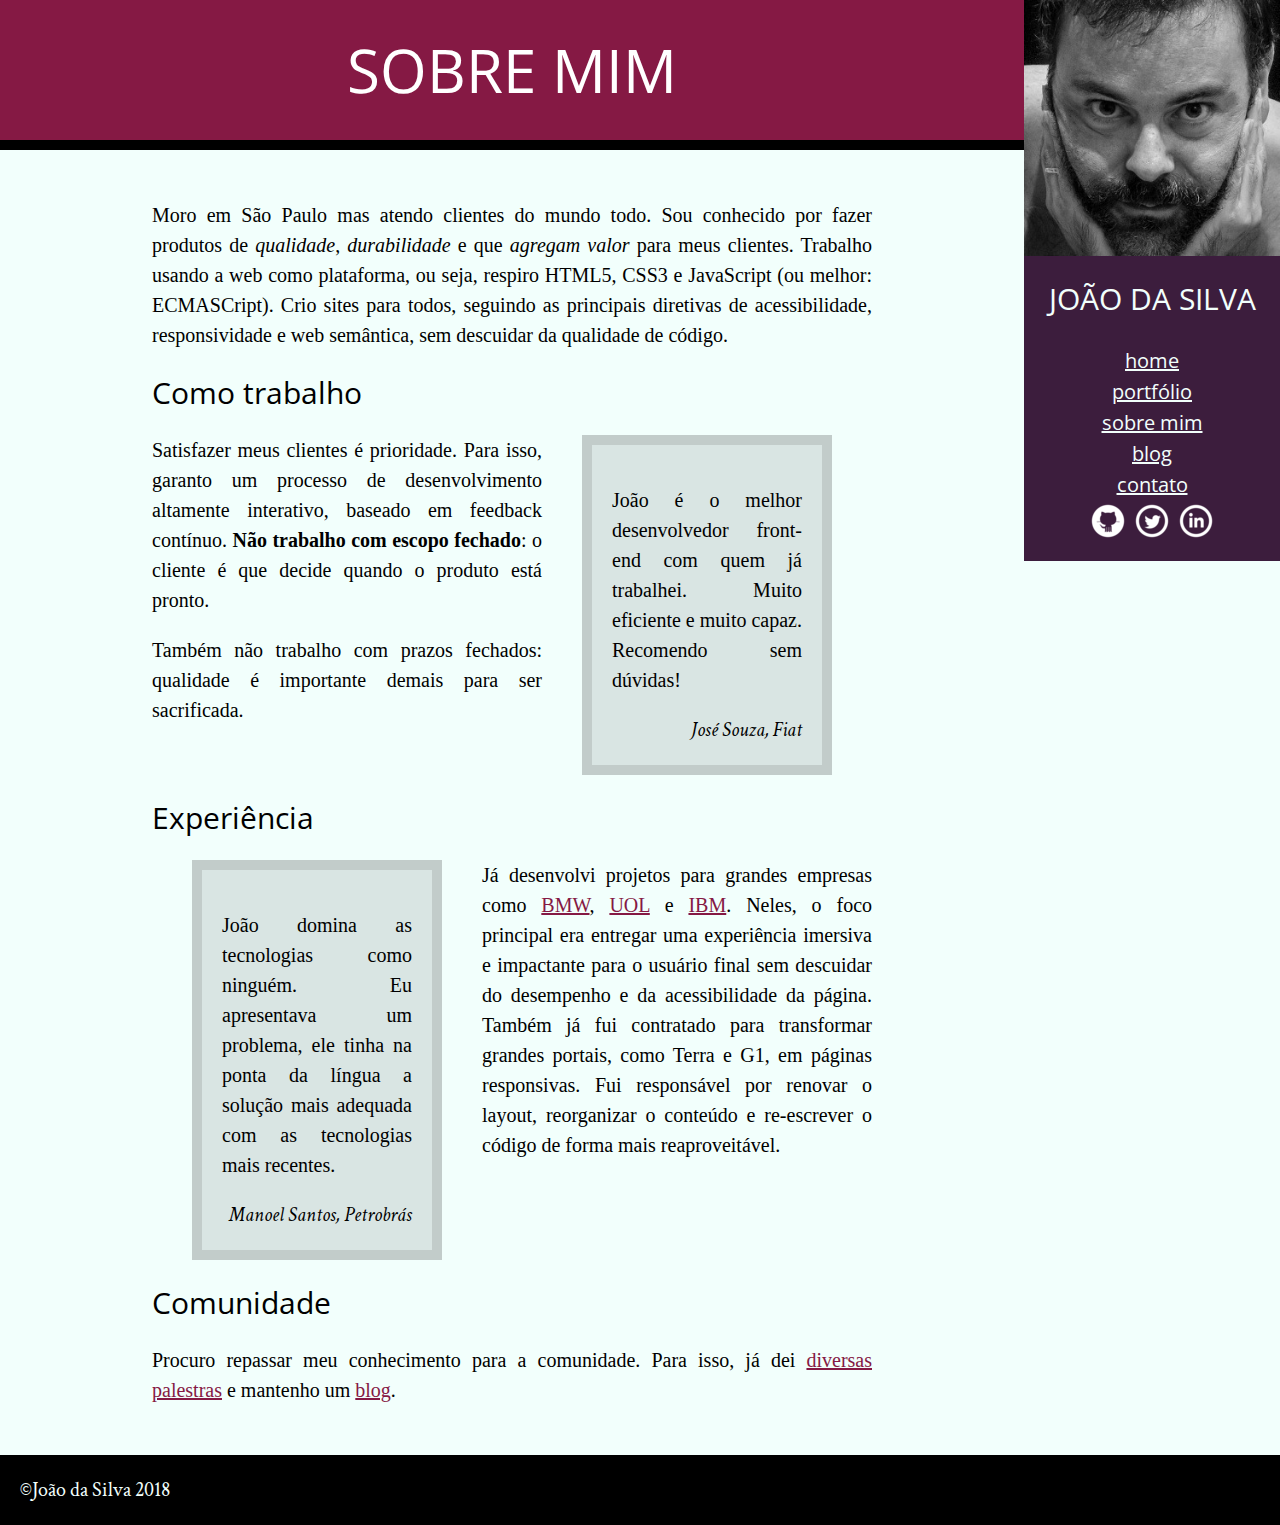
==== curso-html-css/bio.html @ e90cc80b "flutuando: float" ====
<!DOCTYPE html>
<html>

<head>
    <meta charset="utf-8">
    <title>Biografia - João da Silva</title>
    <link rel="icon" href="favicon.png">
    <link rel="stylesheet" href="reset.css">
    <link rel="stylesheet" href="site.css">
    <!-- carrega a fonte Crimson Text nas versões normal, itálico e negrito -->
    <link rel="stylesheet" href="http://fonts.googleapis.com/css?family=Crimson+Text:400,400italic,600">

    <!-- carrega a fonte Open Sans Condensed na versão negrito, -->
    <!-- que é a única necessária para os cabeçalhos            -->
    <link rel="stylesheet" href="http://fonts.googleapis.com/css?family=Open+Sans+Condensed:700">
</head>

<body>
    <main>
        <h1 class="tituloPrincipal">Sobre mim</h1>
        <div class="conteudoPrincipal">
            <p>Moro em São Paulo mas atendo clientes do mundo todo. Sou conhecido por fazer produtos de <em>qualidade</em>, <em>durabilidade</em> e que <em>agregam valor</em> para meus clientes. Trabalho usando a web como plataforma, ou seja, respiro HTML5,
                CSS3 e JavaScript (ou melhor: ECMASCript). Crio sites para todos, seguindo as principais diretivas de acessibilidade, responsividade e web semântica, sem descuidar da qualidade de código.</p>

            <h2>Como trabalho</h2>
            <blockquote class="citacoes" id="citacao-fiat">
                <p>
                    João é o melhor desenvolvedor front-end com quem já trabalhei. Muito eficiente e muito capaz. Recomendo sem dúvidas!
                </p>
                <cite>José Souza, Fiat</cite>
            </blockquote>
            <p> Satisfazer meus clientes é prioridade. Para isso, garanto um processo de desenvolvimento altamente interativo, baseado em feedback contínuo. <strong>Não trabalho com escopo fechado</strong>: o cliente é que decide quando o produto está pronto.</p>

            <p>Também não trabalho com prazos fechados: qualidade é importante demais para ser sacrificada.</p>

            <h2>Experiência</h2>
            <blockquote class="citacoes" id="citacao-petrobras">
                <p>
                    João domina as tecnologias como ninguém. Eu apresentava um problema, ele tinha na ponta da língua a solução mais adequada com as tecnologias mais recentes.
                </p>
                <cite>Manoel Santos, Petrobrás </cite>
            </blockquote>
            <p>Já desenvolvi projetos para grandes empresas como <a href="https://www.bmw.com">BMW</a>, <a href="https://www.uol.com.br/">UOL</a> e <a href="https://www.ibm.com">IBM</a>. Neles, o foco principal era entregar uma experiência imersiva e impactante
                para o usuário final sem descuidar do desempenho e da acessibilidade da página. Também já fui contratado para transformar grandes portais, como Terra e G1, em páginas responsivas. Fui responsável por renovar o layout, reorganizar o conteúdo
                e re-escrever o código de forma mais reaproveitável.
            </p>

            <h2>Comunidade</h2>

            <p>Procuro repassar meu conhecimento para a comunidade. Para isso, já dei <a href="portfolio.html">diversas palestras</a> e mantenho um <a href="blog.html">blog</a>.</p>
        </div>
    </main>
    <img src="eu.jpg" alt="Foto de João da Silva">
    <aside class="navegacaoSite">
        <h1>João da Silva</h1>
        <nav>
            <ul>
                <li><span><a href="index.html">Home</a</span></li>
                <li><span><a href="portfolio.html">Portfólio</a></span></li>
                <li><span><a href="bio.html">Sobre mim</a></span></li>
                <li><span><a href="blog.html">Blog</a></span></li>
                <li><span><a href="contato.html">Contato</a></span></li>
            </ul>
        </nav>
        <ul class="iconesRedesSociais">
            <li>
                <a href="https://github.com/joaodasilva" class="gitHub">Github</a>
            </li>
            <li>
                <a href="https://twitter.com/joaodasilva" class="twitter">Twitter</a>
            </li>
            <li>
                <a href="https://br.linkedin.com/pub/joão-da-silva/32/4/508" class="linkedIn">LinkedIn</a>
            </li>
        </ul>
    </aside>
    <footer id="rodapePagina" class="clearfix">
        &copy;João da Silva 2018

    </footer>
</body>

</html>
---- curso-html-css/site.css ----
article {
    border-bottom: 1px solid #ccc;
    padding-bottom: 30px;
    margin-bottom: 20px;
}

.navegacaoSite {
    background-color: #3C1D3D;
    color: #F2FFFC;
    padding: 20px;
    text-align: center;
}

aside a {
    color: inherit;
    font-family: "Open Sans Condensed", sans-serif;
}

aside h1 {
    font-size: 30px;
    margin-bottom: 25px;
}

.iconesRedesSociais li {
    display: inline-block;
}

.iconesRedesSociais a {
    width: 40px;
    height: 40px;
    display: block;
    color: transparent;
}

aside,
blockquote,
footer {
    padding: 20px;
}

body {
    background-color: #F2FFFC;
    font-family: "Crimson Text", "Times New Roman", serif;
    font-size: 20px;
    line-height: 1.5;
}

.citacoes {
    background-color: #D9E5E3;
    border: 10px solid #C2CCCA;
    box-sizing: border-box;
    margin: 20px 40px;
    width: 250px;
}

#citacao-fiat {
    float: right;
}

#citacao-petrobras {
    float: left;
}

cite {
    font-style: italic;
    float: right;
}

.conteudoPrincipal {
    margin: auto;
    width: 720px;
    padding: 30px 0;
}

em {
    font-style: italic;
}

footer {
    background-color: #F2FFFC;
    color: #000;
}

.clearfix {
    clear: both;
}

main a {
    color: #851944;
}

main {
    width: 80%;
    float: left;
}

img,
aside {
    width: 20%;
    float: right;
}

aside {
    clear: right;
    box-sizing: border-box;
}

h1 {
    text-transform: uppercase;
}

h1,
h2 {
    font-family: "Open Sans Condensed", "Arial", sans-serif;
}

.tituloPrincipal {
    background-color: #851944;
    border-bottom: 10px solid black;
    color: #FFF;
    font-size: 60px;
    margin: 0;
    padding: 25px;
    text-align: center;
}

h2 {
    font-size: 30px;
    clear: both;
}

.leiaMais {
    background-color: #E6E7E8;
    display: block;
    font-size: 24px;
    margin: 16px;
    padding: 8px;
    text-align: center;
}

nav a {
    color: #F2FFFC;
    text-transform: lowercase;
}

p {
    font-family: "Times New Roman", serif;
    text-align: justify;
    margin: 20px 0;
}

#rodapePagina {
    background-color: #000;
    color: #F2FFFC;
    padding: 20px;
}

strong {
    font-weight: bold;
}

ul li span {
    list-style-type: none;
}

.gitHub {
    background-image: url(github.png);
}

.twitter {
    background-image: url(twitter.png);
}

.linkedIn {
    background-image: url(linkedin.png);
}
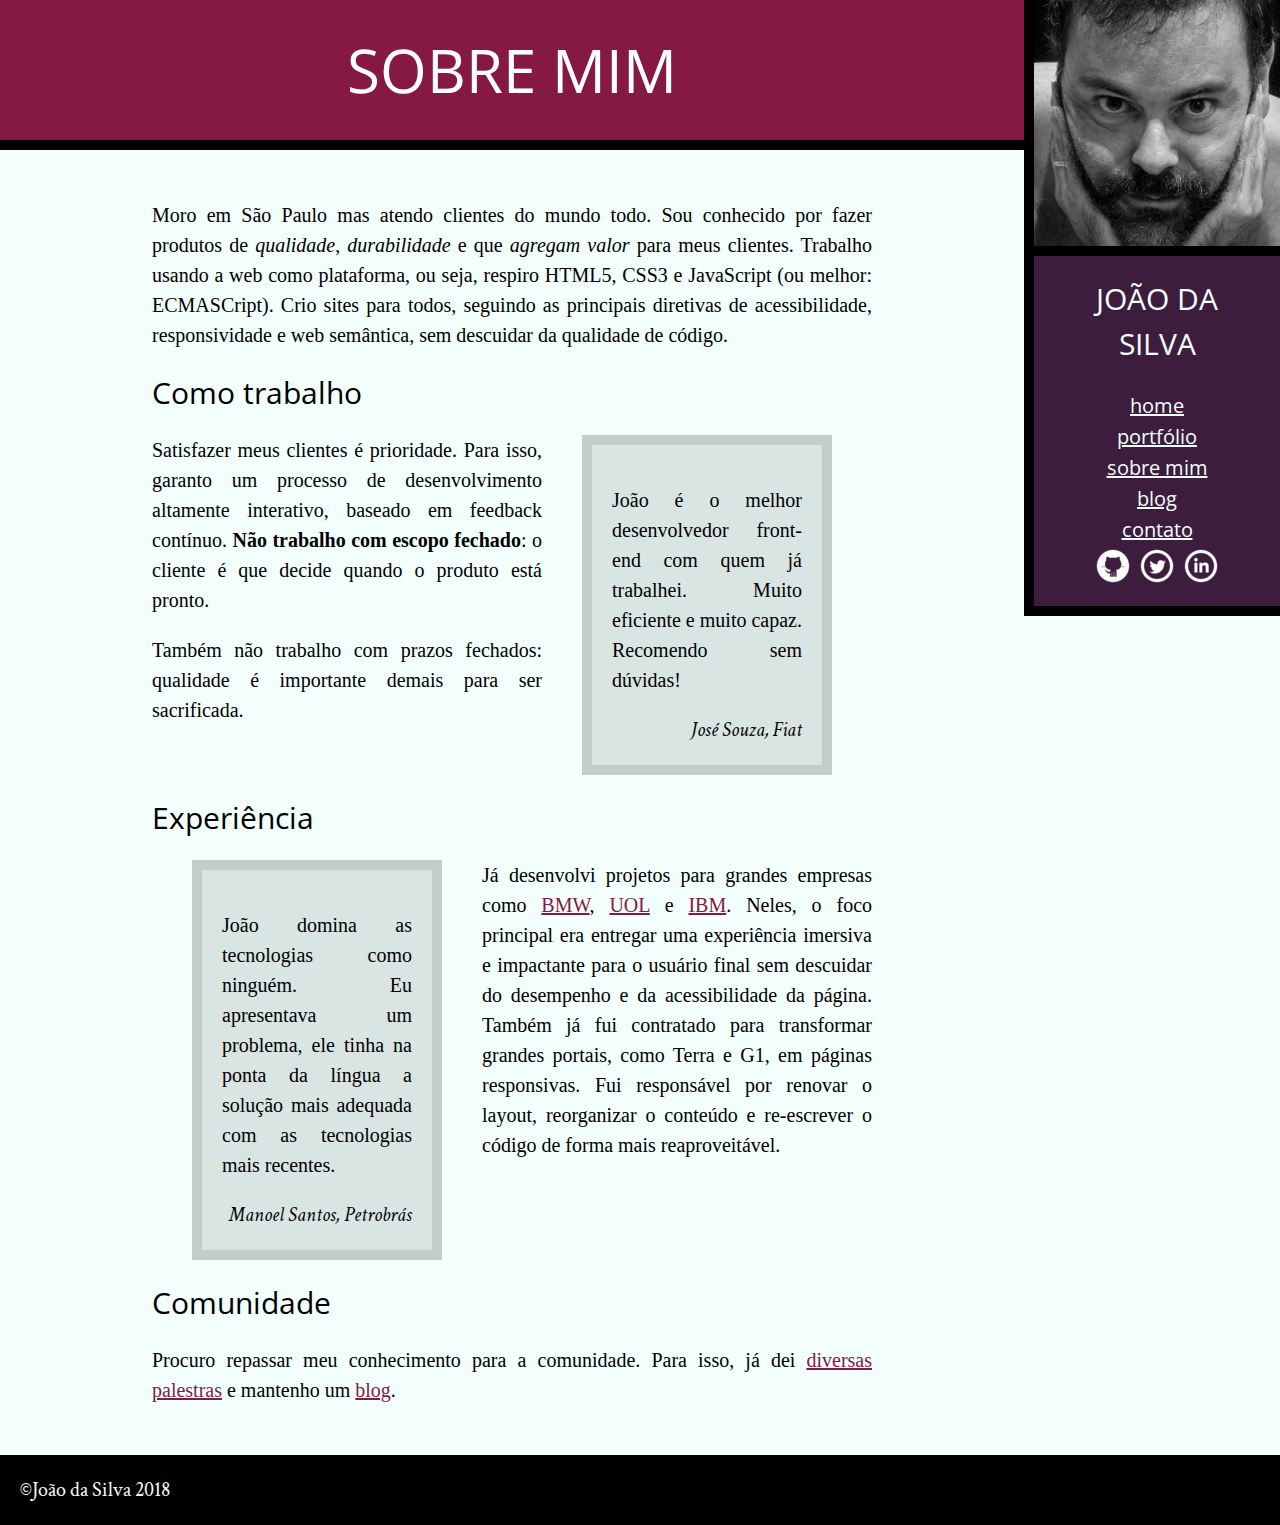
==== commit 08f8bd73: "flutuando." ====
--- a/curso-html-css/bio.html
+++ b/curso-html-css/bio.html
@@ -50,7 +50,7 @@
             <p>Procuro repassar meu conhecimento para a comunidade. Para isso, já dei <a href="portfolio.html">diversas palestras</a> e mantenho um <a href="blog.html">blog</a>.</p>
         </div>
     </main>
-    <img src="eu.jpg" alt="Foto de João da Silva">
+    <img src="eu.jpg" alt="Foto de João da Silva" class="minhaFoto">
     <aside class="navegacaoSite">
         <h1>João da Silva</h1>
         <nav>
--- a/curso-html-css/site.css
+++ b/curso-html-css/site.css
@@ -101,7 +101,6 @@
 }
 
 aside {
-    clear: right;
     box-sizing: border-box;
 }
 
@@ -173,4 +172,12 @@
 
 .linkedIn {
     background-image: url(linkedin.png);
+}
+
+.minhaFoto,
+.navegacaoSite {
+    float: right;
+    box-sizing: border-box;
+    border-left: 10px solid black;
+    border-bottom: 10px solid black;
 }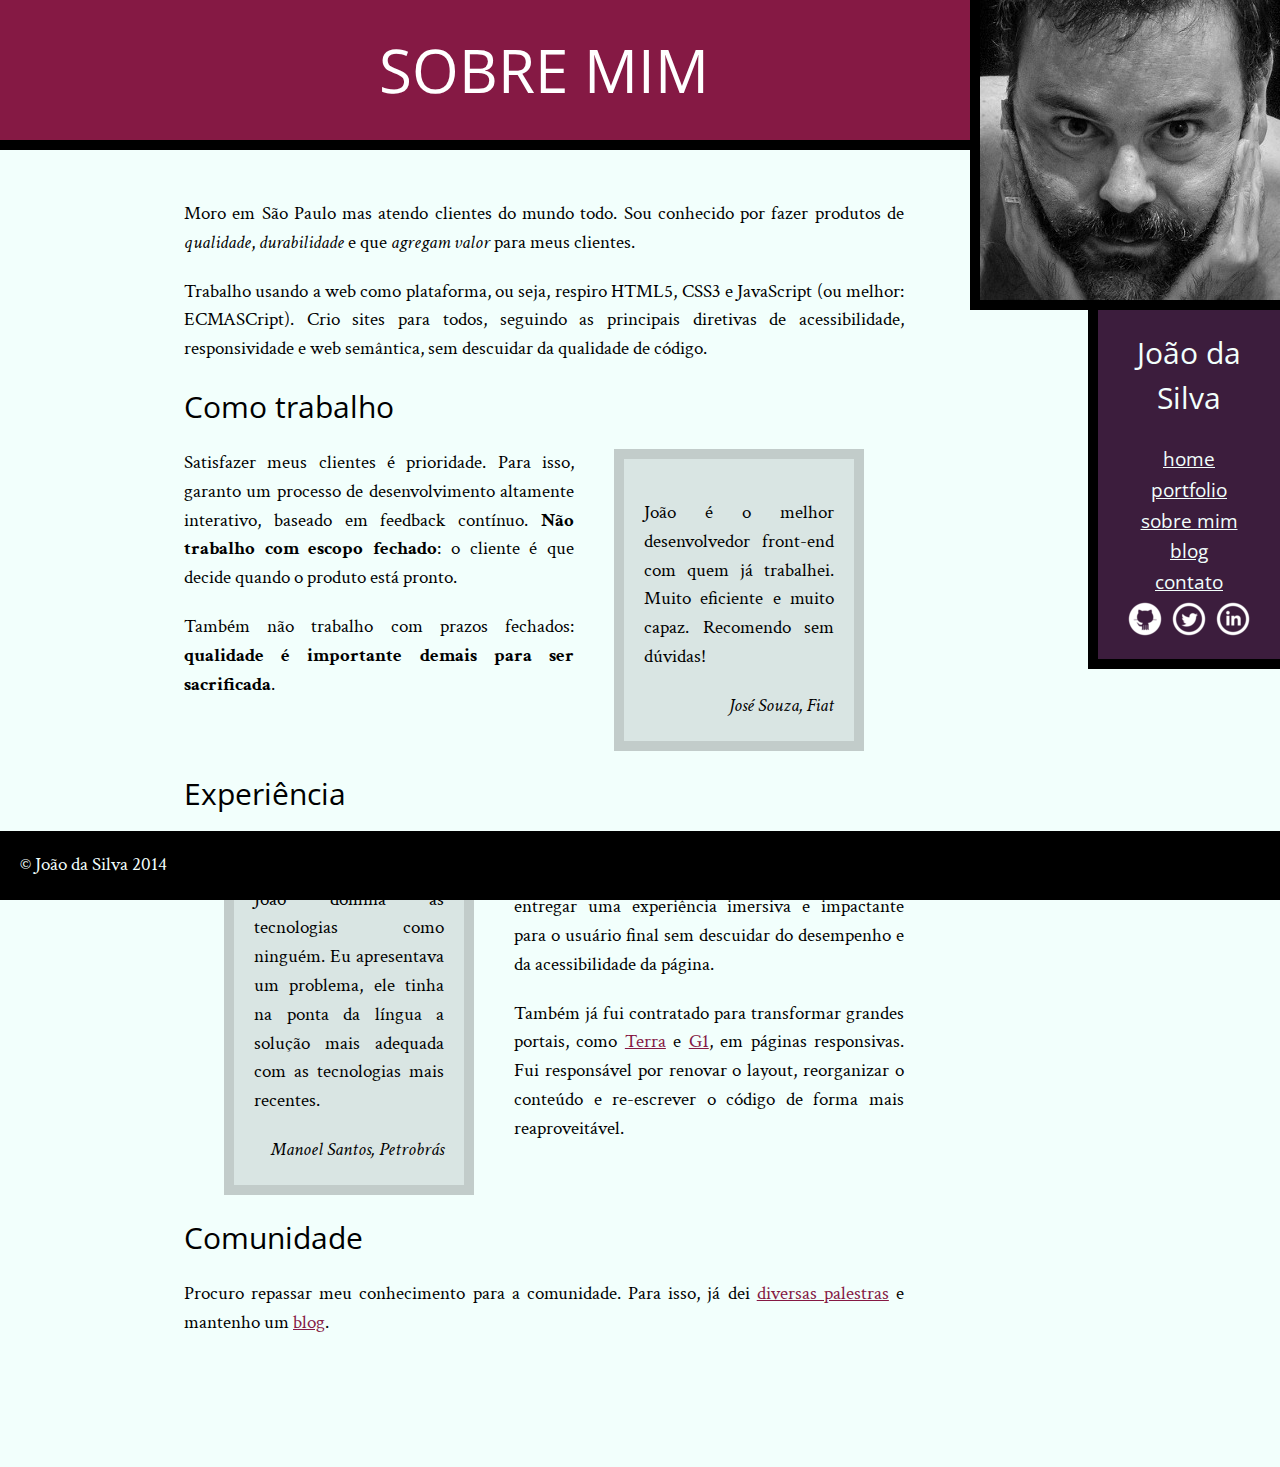
==== commit e6445d23: "Substituição pelos arquivos do autor do curso" ====
--- a/curso-html-css/bio.html
+++ b/curso-html-css/bio.html
@@ -1,83 +1,82 @@
 <!DOCTYPE html>
 <html>
+	<head>
+		<title>Biografia - João da Silva</title>
+		<meta charset="utf-8">
+		<link rel="icon" href="favicon.png">
+		<link rel="stylesheet" href="reset.css">
+		<link rel="stylesheet" href="site.css">
+		<link rel="stylesheet" href="http://fonts.googleapis.com/css?family=Crimson+Text:400,400italic,600">
+		<link rel="stylesheet" href="http://fonts.googleapis.com/css?family=Open+Sans+Condensed:700">
+	</head>
+	<body>
+		<main>
+			<h1 class="titulo-principal">Sobre mim</h1>
 
-<head>
-    <meta charset="utf-8">
-    <title>Biografia - João da Silva</title>
-    <link rel="icon" href="favicon.png">
-    <link rel="stylesheet" href="reset.css">
-    <link rel="stylesheet" href="site.css">
-    <!-- carrega a fonte Crimson Text nas versões normal, itálico e negrito -->
-    <link rel="stylesheet" href="http://fonts.googleapis.com/css?family=Crimson+Text:400,400italic,600">
+			<div class="container">
+				<p>Moro em São Paulo mas atendo clientes do mundo todo. Sou conhecido por fazer produtos de <em>qualidade</em>, <em>durabilidade</em> e que <em>agregam valor</em> para meus clientes.</p>
 
-    <!-- carrega a fonte Open Sans Condensed na versão negrito, -->
-    <!-- que é a única necessária para os cabeçalhos            -->
-    <link rel="stylesheet" href="http://fonts.googleapis.com/css?family=Open+Sans+Condensed:700">
-</head>
+				<p>Trabalho usando a web como plataforma, ou seja, respiro HTML5, CSS3 e JavaScript (ou melhor: ECMASCript). Crio sites para todos, seguindo as principais diretivas de acessibilidade, responsividade e web semântica, sem descuidar da qualidade de código.</p>
 
-<body>
-    <main>
-        <h1 class="tituloPrincipal">Sobre mim</h1>
-        <div class="conteudoPrincipal">
-            <p>Moro em São Paulo mas atendo clientes do mundo todo. Sou conhecido por fazer produtos de <em>qualidade</em>, <em>durabilidade</em> e que <em>agregam valor</em> para meus clientes. Trabalho usando a web como plataforma, ou seja, respiro HTML5,
-                CSS3 e JavaScript (ou melhor: ECMASCript). Crio sites para todos, seguindo as principais diretivas de acessibilidade, responsividade e web semântica, sem descuidar da qualidade de código.</p>
+				<h2 class="subtitulo-texto">Como trabalho</h2>
 
-            <h2>Como trabalho</h2>
-            <blockquote class="citacoes" id="citacao-fiat">
-                <p>
-                    João é o melhor desenvolvedor front-end com quem já trabalhei. Muito eficiente e muito capaz. Recomendo sem dúvidas!
-                </p>
-                <cite>José Souza, Fiat</cite>
-            </blockquote>
-            <p> Satisfazer meus clientes é prioridade. Para isso, garanto um processo de desenvolvimento altamente interativo, baseado em feedback contínuo. <strong>Não trabalho com escopo fechado</strong>: o cliente é que decide quando o produto está pronto.</p>
+				<blockquote class="citacao-bio fiat">
+					<p>João é o melhor desenvolvedor front-end com quem já trabalhei. Muito eficiente e muito capaz. Recomendo sem dúvidas!</p>
+					<cite>José Souza, Fiat</cite>
+				</blockquote>
 
-            <p>Também não trabalho com prazos fechados: qualidade é importante demais para ser sacrificada.</p>
+				<p>Satisfazer meus clientes é prioridade. Para isso, garanto um processo de desenvolvimento altamente interativo, baseado em feedback contínuo. <strong>Não trabalho com escopo fechado</strong>: o cliente é que decide quando o produto está pronto.</p>
 
-            <h2>Experiência</h2>
-            <blockquote class="citacoes" id="citacao-petrobras">
-                <p>
-                    João domina as tecnologias como ninguém. Eu apresentava um problema, ele tinha na ponta da língua a solução mais adequada com as tecnologias mais recentes.
-                </p>
-                <cite>Manoel Santos, Petrobrás </cite>
-            </blockquote>
-            <p>Já desenvolvi projetos para grandes empresas como <a href="https://www.bmw.com">BMW</a>, <a href="https://www.uol.com.br/">UOL</a> e <a href="https://www.ibm.com">IBM</a>. Neles, o foco principal era entregar uma experiência imersiva e impactante
-                para o usuário final sem descuidar do desempenho e da acessibilidade da página. Também já fui contratado para transformar grandes portais, como Terra e G1, em páginas responsivas. Fui responsável por renovar o layout, reorganizar o conteúdo
-                e re-escrever o código de forma mais reaproveitável.
-            </p>
+				<p>Também não trabalho com prazos fechados: <strong>qualidade é importante demais para ser sacrificada</strong>.</p>
 
-            <h2>Comunidade</h2>
+				<h2 class="subtitulo-texto">Experiência</h2>
 
-            <p>Procuro repassar meu conhecimento para a comunidade. Para isso, já dei <a href="portfolio.html">diversas palestras</a> e mantenho um <a href="blog.html">blog</a>.</p>
-        </div>
-    </main>
-    <img src="eu.jpg" alt="Foto de João da Silva" class="minhaFoto">
-    <aside class="navegacaoSite">
-        <h1>João da Silva</h1>
-        <nav>
-            <ul>
-                <li><span><a href="index.html">Home</a</span></li>
-                <li><span><a href="portfolio.html">Portfólio</a></span></li>
-                <li><span><a href="bio.html">Sobre mim</a></span></li>
-                <li><span><a href="blog.html">Blog</a></span></li>
-                <li><span><a href="contato.html">Contato</a></span></li>
-            </ul>
-        </nav>
-        <ul class="iconesRedesSociais">
-            <li>
-                <a href="https://github.com/joaodasilva" class="gitHub">Github</a>
-            </li>
-            <li>
-                <a href="https://twitter.com/joaodasilva" class="twitter">Twitter</a>
-            </li>
-            <li>
-                <a href="https://br.linkedin.com/pub/joão-da-silva/32/4/508" class="linkedIn">LinkedIn</a>
-            </li>
-        </ul>
-    </aside>
-    <footer id="rodapePagina" class="clearfix">
-        &copy;João da Silva 2018
+				<blockquote class="citacao-bio petrobras">
+					<p>João domina as tecnologias como ninguém. Eu apresentava um problema, ele tinha na ponta da língua a solução mais adequada com as tecnologias mais recentes.</p>
+					<cite>Manoel Santos, Petrobrás</cite>
+				</blockquote>
 
-    </footer>
-</body>
+				<p>Já desenvolvi projetos para grandes empresas como <a href="http://www.bmw.com">BMW</a>, <a href="http://www.uol.com.br">UOL</a> e <a href="http://www.ibm.com.br">IBM</a>. Neles, o foco principal era entregar uma experiência imersiva e impactante para o usuário final sem descuidar do desempenho e da acessibilidade da página.</p>
 
+				<p>Também já fui contratado para transformar grandes portais, como <a href="http://www.terra.com.br">Terra</a> e <a href="http://www.g1.globo.com">G1</a>, em páginas responsivas. Fui responsável por renovar o layout, reorganizar o conteúdo e re-escrever o código de forma mais reaproveitável.</p>
+
+				<h2 class="subtitulo-texto">Comunidade</h2>
+
+				<p>Procuro repassar meu conhecimento para a comunidade. Para isso, já dei <a href="portfolio.html">diversas palestras</a> e mantenho um <a href="blog.html">blog</a>.</p>
+			</div>
+		</main>
+		<img src="eu.jpg" alt="Foto de João da Silva" class="minha-foto">
+		<aside class="navegacao-site">
+			<h1>João da Silva</h1>
+			<nav>
+				<ul>
+					<li><a href="index.html">Home</a></li>
+					<li><a href="portfolio.html">Portfolio</a></li>
+					<li><a href="bio.html">Sobre mim</a></li>
+					<li><a href="blog.html">Blog</a></li>
+					<li><a href="contato.html">Contato</a></li>
+				</ul>
+			</nav>
+			<ul class="icones-redes-sociais">
+				<li>
+					<a class="github" href="https://github.com/joaodasilva">
+						Github
+					</a>
+				</li>
+				<li>
+					<a class="twitter" href="https://twitter.com/joaodasilva">
+						Twitter
+					</a>
+				</li>
+				<li>
+					<a class="linkedin" href="https://br.linkedin.com/pub/joão-da-silva/32/4/508">
+						LinkedIn
+					</a>
+				</li>
+			</ul>
+		</aside>
+		<footer class="rodape-pagina">
+			&copy; João da Silva 2014
+		</footer>
+	</body>
 </html>--- a/curso-html-css/site.css
+++ b/curso-html-css/site.css
@@ -1,183 +1,166 @@
-article {
-    border-bottom: 1px solid #ccc;
-    padding-bottom: 30px;
-    margin-bottom: 20px;
+body {
+	font-family: "Crimson Text", "Times New Roman", serif;
+	background-color: #F2FFFC;
+	font-size: 120%;
+	line-height: 1.5;
 }
 
-.navegacaoSite {
-    background-color: #3C1D3D;
-    color: #F2FFFC;
-    padding: 20px;
-    text-align: center;
+h1, h2 {
+	font-family: "Open Sans Condensed", "Arial", sans-serif;
 }
 
-aside a {
-    color: inherit;
-    font-family: "Open Sans Condensed", sans-serif;
+.titulo-principal {
+	text-align: center;
+	background-color: #851944;
+	color: #FFF;
+	padding: 25px;
+	border-bottom: 10px solid black;
+	font-size: 60px;
+	text-transform: uppercase;
 }
 
-aside h1 {
-    font-size: 30px;
-    margin-bottom: 25px;
+p {
+	text-align: justify;
+	margin: 20px 0;
 }
 
-.iconesRedesSociais li {
-    display: inline-block;
+.citacao-bio {
+	background-color: #D9E5E3;
+	border: 10px solid #C2CCCA;
+	width: 250px;
+	box-sizing: border-box;
+	margin: 20px 40px;
 }
 
-.iconesRedesSociais a {
-    width: 40px;
-    height: 40px;
-    display: block;
-    color: transparent;
+.navegacao-site {
+	text-align: center;
+	background-color: #3C1D3D;
+	color: #F2FFFC;
 }
 
-aside,
-blockquote,
-footer {
+.rodape-pagina {
+	background-color: #000;
+	color: #F2FFFC;
+	clear: both;
+	position: fixed;
+	bottom: 0;
+	left: 0;
+	width: 100%;
+}
+
+main a {
+	color: #851944;
+}
+
+.navegacao-site a {
+	color: inherit;
+	font-family: "Open Sans Condensed", sans-serif;
+}
+
+.citacao-bio, .navegacao-site, .rodape-pagina {
     padding: 20px;
 }
 
-body {
-    background-color: #F2FFFC;
-    font-family: "Crimson Text", "Times New Roman", serif;
-    font-size: 20px;
-    line-height: 1.5;
+.container {
+	width: 720px;
+	margin: auto;
+	padding: 30px 0;
 }
 
-.citacoes {
-    background-color: #D9E5E3;
-    border: 10px solid #C2CCCA;
-    box-sizing: border-box;
-    margin: 20px 40px;
-    width: 250px;
+.navegacao-site h1 {
+	font-size: 30px;
+	margin-bottom: 25px;
 }
 
-#citacao-fiat {
-    float: right;
+strong {
+	font-weight: bold;
 }
 
-#citacao-petrobras {
-    float: left;
+em {
+	font-style: italic;
+}
+
+.subtitulo-texto {
+	font-size: 30px;
+	clear: both;
+}
+
+.icones-redes-sociais li {
+	display: inline-block;
+}
+
+.artigo {
+	padding-bottom: 30px;
+	border-bottom: 1px solid #ccc;
+	margin-bottom: 20px;
+}
+
+.leia-mais {
+	padding: 8px;
+	margin: 16px;
+	display: block;
+	font-size: 24px;
+	text-align: center;
+	background-color: #E6E7E8;
+}
+
+nav a {
+	text-transform: lowercase;
+}
+
+.icones-redes-sociais a {
+	width: 40px;
+	height: 40px;
+	display: block;
+	text-indent: -99999px;
+}
+
+.github {
+	background-image: url(github.png);
+}
+
+.twitter {
+	background-image: url(twitter.png);
+}
+
+.linkedin {
+	background-image: url(linkedin.png);
+}
+
+.fiat {
+	float: right;
+}
+
+.petrobras {
+	float: left;
+}
+
+main {
+	float: left;
+	width: 85%;
+	padding-bottom: 80px;
+}
+
+.minha-foto, .navegacao-site {
+	float: right;
+	box-sizing: border-box;
+	border-left: 10px solid black;
+	border-bottom: 10px solid black;
 }
 
 cite {
-    font-style: italic;
-    float: right;
+	font-style: italic;
+	float: right;
 }
 
-.conteudoPrincipal {
-    margin: auto;
-    width: 720px;
-    padding: 30px 0;
+.minha-foto {
+	position: absolute;
+	top: 0;
+	right: 0;
 }
 
-em {
-    font-style: italic;
-}
-
-footer {
-    background-color: #F2FFFC;
-    color: #000;
-}
-
-.clearfix {
-    clear: both;
-}
-
-main a {
-    color: #851944;
-}
-
-main {
-    width: 80%;
-    float: left;
-}
-
-img,
-aside {
-    width: 20%;
-    float: right;
-}
-
-aside {
-    box-sizing: border-box;
-}
-
-h1 {
-    text-transform: uppercase;
-}
-
-h1,
-h2 {
-    font-family: "Open Sans Condensed", "Arial", sans-serif;
-}
-
-.tituloPrincipal {
-    background-color: #851944;
-    border-bottom: 10px solid black;
-    color: #FFF;
-    font-size: 60px;
-    margin: 0;
-    padding: 25px;
-    text-align: center;
-}
-
-h2 {
-    font-size: 30px;
-    clear: both;
-}
-
-.leiaMais {
-    background-color: #E6E7E8;
-    display: block;
-    font-size: 24px;
-    margin: 16px;
-    padding: 8px;
-    text-align: center;
-}
-
-nav a {
-    color: #F2FFFC;
-    text-transform: lowercase;
-}
-
-p {
-    font-family: "Times New Roman", serif;
-    text-align: justify;
-    margin: 20px 0;
-}
-
-#rodapePagina {
-    background-color: #000;
-    color: #F2FFFC;
-    padding: 20px;
-}
-
-strong {
-    font-weight: bold;
-}
-
-ul li span {
-    list-style-type: none;
-}
-
-.gitHub {
-    background-image: url(github.png);
-}
-
-.twitter {
-    background-image: url(twitter.png);
-}
-
-.linkedIn {
-    background-image: url(linkedin.png);
-}
-
-.minhaFoto,
-.navegacaoSite {
-    float: right;
-    box-sizing: border-box;
-    border-left: 10px solid black;
-    border-bottom: 10px solid black;
+.navegacao-site {
+	width: 15%;
+	position: relative;
+	top: 310px;
 }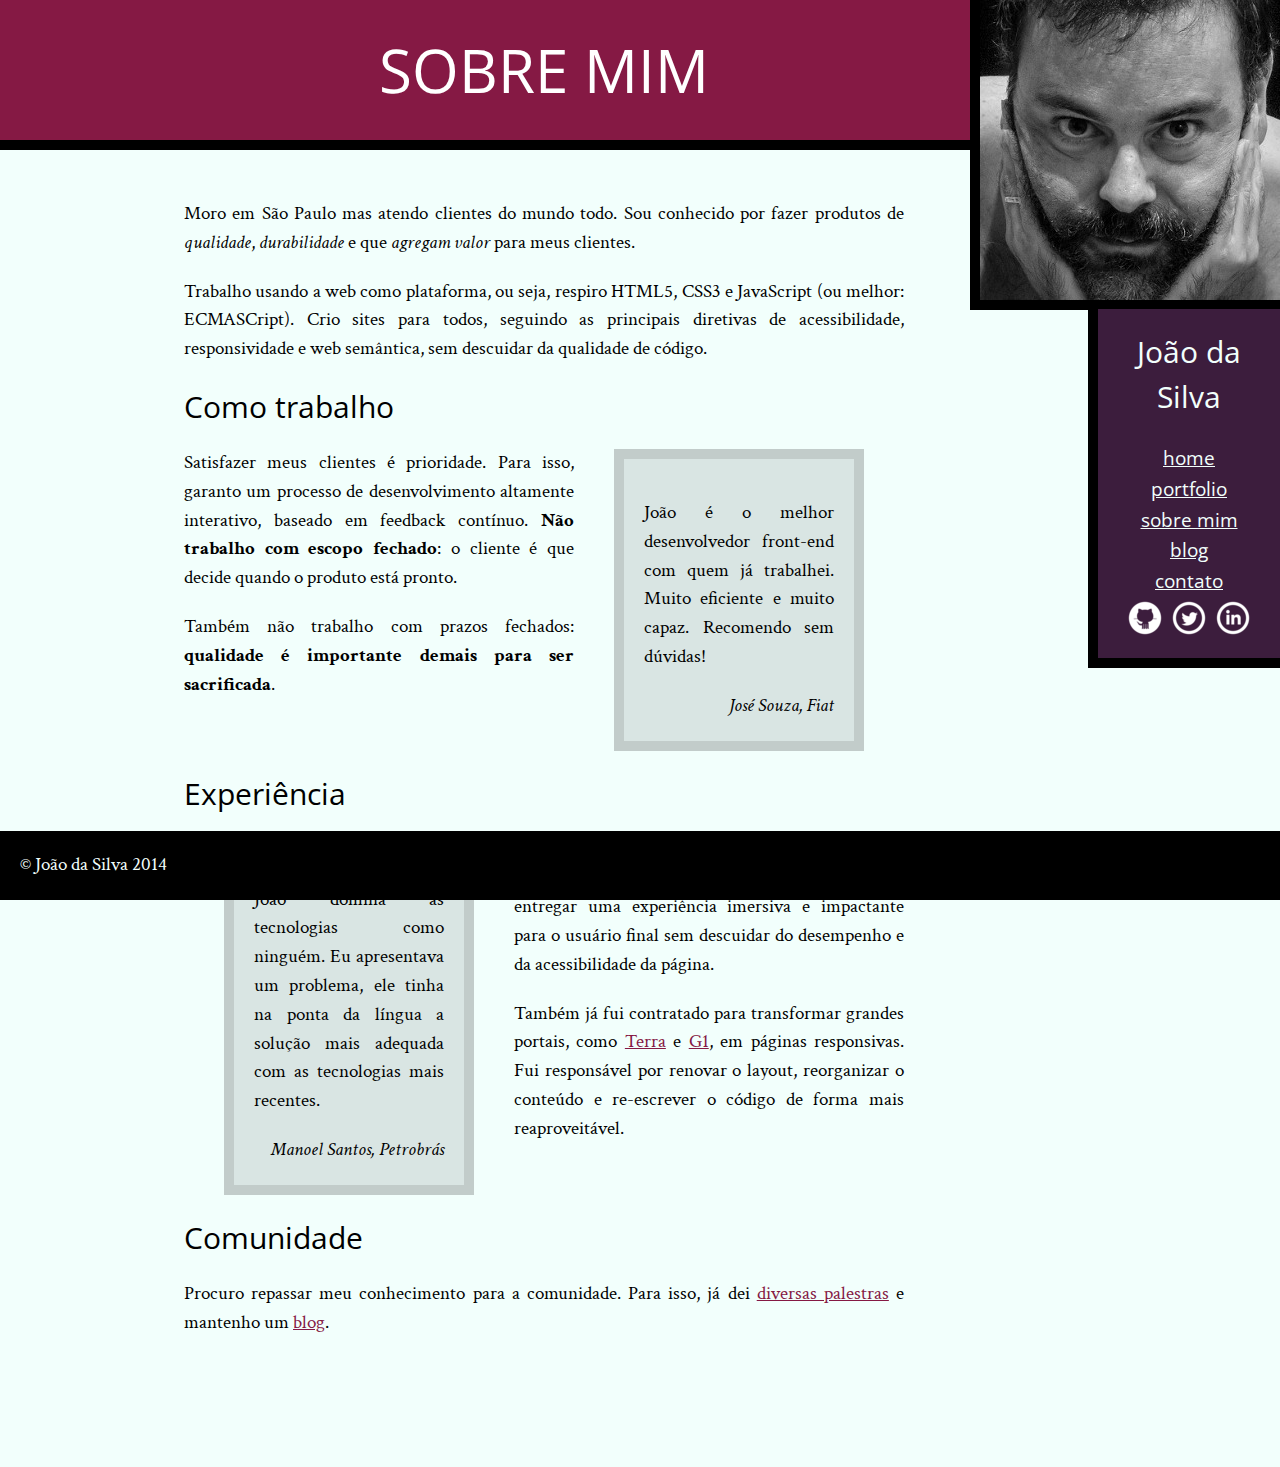
==== commit 2a9113b2: "Organizando em arquivos e diretórios" ====
--- a/curso-html-css/bio.html
+++ b/curso-html-css/bio.html
@@ -1,82 +1,89 @@
 <!DOCTYPE html>
 <html>
-	<head>
-		<title>Biografia - João da Silva</title>
-		<meta charset="utf-8">
-		<link rel="icon" href="favicon.png">
-		<link rel="stylesheet" href="reset.css">
-		<link rel="stylesheet" href="site.css">
-		<link rel="stylesheet" href="http://fonts.googleapis.com/css?family=Crimson+Text:400,400italic,600">
-		<link rel="stylesheet" href="http://fonts.googleapis.com/css?family=Open+Sans+Condensed:700">
-	</head>
-	<body>
-		<main>
-			<h1 class="titulo-principal">Sobre mim</h1>
 
-			<div class="container">
-				<p>Moro em São Paulo mas atendo clientes do mundo todo. Sou conhecido por fazer produtos de <em>qualidade</em>, <em>durabilidade</em> e que <em>agregam valor</em> para meus clientes.</p>
+<head>
+    <title>Biografia - João da Silva</title>
+    <meta charset="utf-8">
+    <link rel="icon" href="img/favicon.png">
+    <link rel="stylesheet" href="css/reset.css">
+    <link rel="stylesheet" href="css/site.css">
+    <link rel="stylesheet" href="css/bio.css">
+    <link rel="stylesheet" href="http://fonts.googleapis.com/css?family=Crimson+Text:400,400italic,600">
+    <link rel="stylesheet" href="http://fonts.googleapis.com/css?family=Open+Sans+Condensed:700">
+</head>
 
-				<p>Trabalho usando a web como plataforma, ou seja, respiro HTML5, CSS3 e JavaScript (ou melhor: ECMASCript). Crio sites para todos, seguindo as principais diretivas de acessibilidade, responsividade e web semântica, sem descuidar da qualidade de código.</p>
+<body>
+    <main>
+        <h1 class="titulo-principal">Sobre mim</h1>
 
-				<h2 class="subtitulo-texto">Como trabalho</h2>
+        <div class="container">
+            <p>Moro em São Paulo mas atendo clientes do mundo todo. Sou conhecido por fazer produtos de <em>qualidade</em>, <em>durabilidade</em> e que <em>agregam valor</em> para meus clientes.</p>
 
-				<blockquote class="citacao-bio fiat">
-					<p>João é o melhor desenvolvedor front-end com quem já trabalhei. Muito eficiente e muito capaz. Recomendo sem dúvidas!</p>
-					<cite>José Souza, Fiat</cite>
-				</blockquote>
+            <p>Trabalho usando a web como plataforma, ou seja, respiro HTML5, CSS3 e JavaScript (ou melhor: ECMASCript). Crio sites para todos, seguindo as principais diretivas de acessibilidade, responsividade e web semântica, sem descuidar da qualidade
+                de código.</p>
 
-				<p>Satisfazer meus clientes é prioridade. Para isso, garanto um processo de desenvolvimento altamente interativo, baseado em feedback contínuo. <strong>Não trabalho com escopo fechado</strong>: o cliente é que decide quando o produto está pronto.</p>
+            <h2 class="subtitulo-texto">Como trabalho</h2>
 
-				<p>Também não trabalho com prazos fechados: <strong>qualidade é importante demais para ser sacrificada</strong>.</p>
+            <blockquote class="citacao-bio fiat">
+                <p>João é o melhor desenvolvedor front-end com quem já trabalhei. Muito eficiente e muito capaz. Recomendo sem dúvidas!</p>
+                <cite>José Souza, Fiat</cite>
+            </blockquote>
 
-				<h2 class="subtitulo-texto">Experiência</h2>
+            <p>Satisfazer meus clientes é prioridade. Para isso, garanto um processo de desenvolvimento altamente interativo, baseado em feedback contínuo. <strong>Não trabalho com escopo fechado</strong>: o cliente é que decide quando o produto está pronto.</p>
 
-				<blockquote class="citacao-bio petrobras">
-					<p>João domina as tecnologias como ninguém. Eu apresentava um problema, ele tinha na ponta da língua a solução mais adequada com as tecnologias mais recentes.</p>
-					<cite>Manoel Santos, Petrobrás</cite>
-				</blockquote>
+            <p>Também não trabalho com prazos fechados: <strong>qualidade é importante demais para ser sacrificada</strong>.</p>
 
-				<p>Já desenvolvi projetos para grandes empresas como <a href="http://www.bmw.com">BMW</a>, <a href="http://www.uol.com.br">UOL</a> e <a href="http://www.ibm.com.br">IBM</a>. Neles, o foco principal era entregar uma experiência imersiva e impactante para o usuário final sem descuidar do desempenho e da acessibilidade da página.</p>
+            <h2 class="subtitulo-texto">Experiência</h2>
 
-				<p>Também já fui contratado para transformar grandes portais, como <a href="http://www.terra.com.br">Terra</a> e <a href="http://www.g1.globo.com">G1</a>, em páginas responsivas. Fui responsável por renovar o layout, reorganizar o conteúdo e re-escrever o código de forma mais reaproveitável.</p>
+            <blockquote class="citacao-bio petrobras">
+                <p>João domina as tecnologias como ninguém. Eu apresentava um problema, ele tinha na ponta da língua a solução mais adequada com as tecnologias mais recentes.</p>
+                <cite>Manoel Santos, Petrobrás</cite>
+            </blockquote>
 
-				<h2 class="subtitulo-texto">Comunidade</h2>
+            <p>Já desenvolvi projetos para grandes empresas como <a href="http://www.bmw.com">BMW</a>, <a href="http://www.uol.com.br">UOL</a> e <a href="http://www.ibm.com.br">IBM</a>. Neles, o foco principal era entregar uma experiência imersiva e impactante
+                para o usuário final sem descuidar do desempenho e da acessibilidade da página.</p>
 
-				<p>Procuro repassar meu conhecimento para a comunidade. Para isso, já dei <a href="portfolio.html">diversas palestras</a> e mantenho um <a href="blog.html">blog</a>.</p>
-			</div>
-		</main>
-		<img src="eu.jpg" alt="Foto de João da Silva" class="minha-foto">
-		<aside class="navegacao-site">
-			<h1>João da Silva</h1>
-			<nav>
-				<ul>
-					<li><a href="index.html">Home</a></li>
-					<li><a href="portfolio.html">Portfolio</a></li>
-					<li><a href="bio.html">Sobre mim</a></li>
-					<li><a href="blog.html">Blog</a></li>
-					<li><a href="contato.html">Contato</a></li>
-				</ul>
-			</nav>
-			<ul class="icones-redes-sociais">
-				<li>
-					<a class="github" href="https://github.com/joaodasilva">
+            <p>Também já fui contratado para transformar grandes portais, como <a href="http://www.terra.com.br">Terra</a> e <a href="http://www.g1.globo.com">G1</a>, em páginas responsivas. Fui responsável por renovar o layout, reorganizar o conteúdo e
+                re-escrever o código de forma mais reaproveitável.</p>
+
+            <h2 class="subtitulo-texto">Comunidade</h2>
+
+            <p>Procuro repassar meu conhecimento para a comunidade. Para isso, já dei <a href="portfolio.html">diversas palestras</a> e mantenho um <a href="blog.html">blog</a>.</p>
+        </div>
+    </main>
+    <img src="img/eu.jpg" alt="Foto de João da Silva" class="minha-foto">
+    <aside class="navegacao-site">
+        <h1>João da Silva</h1>
+        <nav>
+            <ul>
+                <li><a href="index.html">Home</a></li>
+                <li><a href="portfolio.html">Portfolio</a></li>
+                <li><a href="bio.html">Sobre mim</a></li>
+                <li><a href="blog.html">Blog</a></li>
+                <li><a href="contato.html">Contato</a></li>
+            </ul>
+        </nav>
+        <ul class="icones-redes-sociais">
+            <li>
+                <a class="github" href="https://github.com/joaodasilva">
 						Github
 					</a>
-				</li>
-				<li>
-					<a class="twitter" href="https://twitter.com/joaodasilva">
+            </li>
+            <li>
+                <a class="twitter" href="https://twitter.com/joaodasilva">
 						Twitter
 					</a>
-				</li>
-				<li>
-					<a class="linkedin" href="https://br.linkedin.com/pub/joão-da-silva/32/4/508">
+            </li>
+            <li>
+                <a class="linkedin" href="https://br.linkedin.com/pub/joão-da-silva/32/4/508">
 						LinkedIn
 					</a>
-				</li>
-			</ul>
-		</aside>
-		<footer class="rodape-pagina">
-			&copy; João da Silva 2014
-		</footer>
-	</body>
+            </li>
+        </ul>
+    </aside>
+    <footer class="rodape-pagina">
+        &copy; João da Silva 2014
+    </footer>
+</body>
+
 </html>--- a/curso-html-css/css/site.css
+++ b/curso-html-css/css/site.css
@@ -0,0 +1,133 @@
+body {
+    font-family: "Crimson Text", "Times New Roman", serif;
+    background-color: #F2FFFC;
+    font-size: 120%;
+    line-height: 1.5;
+}
+
+h1,
+h2 {
+    font-family: "Open Sans Condensed", "Arial", sans-serif;
+}
+
+.titulo-principal {
+    text-align: center;
+    background-color: #851944;
+    color: #FFF;
+    padding: 25px;
+    border-bottom: 10px solid black;
+    font-size: 60px;
+    text-transform: uppercase;
+}
+
+p {
+    text-align: justify;
+    margin: 20px 0;
+}
+
+.navegacao-site {
+    text-align: center;
+    background-color: #3C1D3D;
+    color: #F2FFFC;
+}
+
+.rodape-pagina {
+    background-color: #000;
+    color: #F2FFFC;
+    clear: both;
+    position: fixed;
+    bottom: 0;
+    left: 0;
+    width: 100%;
+}
+
+main a {
+    color: #851944;
+}
+
+.navegacao-site a {
+    color: inherit;
+    font-family: "Open Sans Condensed", sans-serif;
+}
+
+.navegacao-site,
+.rodape-pagina {
+    padding: 20px;
+}
+
+.container {
+    width: 720px;
+    margin: auto;
+    padding: 30px 0;
+}
+
+strong {
+    font-weight: bold;
+}
+
+.navegacao-site h1 {
+    font-size: 30px;
+    margin-bottom: 25px;
+}
+
+em {
+    font-style: italic;
+}
+
+.subtitulo-texto {
+    font-size: 30px;
+    clear: both;
+}
+
+.icones-redes-sociais li {
+    display: inline-block;
+}
+
+nav a {
+    text-transform: lowercase;
+}
+
+.icones-redes-sociais a {
+    width: 40px;
+    height: 40px;
+    display: block;
+    text-indent: -99999px;
+}
+
+.github {
+    background-image: url(../img/github.png);
+}
+
+.twitter {
+    background-image: url(../img/twitter.png);
+}
+
+.linkedin {
+    background-image: url(../img/linkedin.png);
+}
+
+main {
+    float: left;
+    width: 85%;
+    padding-bottom: 80px;
+}
+
+.minha-foto,
+.navegacao-site {
+    float: right;
+    box-sizing: border-box;
+    border-left: 10px solid black;
+    border-bottom: 10px solid black;
+}
+
+.minha-foto {
+    position: absolute;
+    top: 0;
+    right: 0;
+}
+
+.navegacao-site {
+    width: 15%;
+    position: relative;
+    top: 309px;
+}--- a/curso-html-css/css/bio.css
+++ b/curso-html-css/css/bio.css
@@ -0,0 +1,21 @@
+.citacao-bio {
+    background-color: #D9E5E3;
+    border: 10px solid #C2CCCA;
+    width: 250px;
+    box-sizing: border-box;
+    margin: 20px 40px;
+    padding: 20px;
+}
+
+.fiat {
+    float: right;
+}
+
+.petrobras {
+    float: left;
+}
+
+cite {
+    font-style: italic;
+    float: right;
+}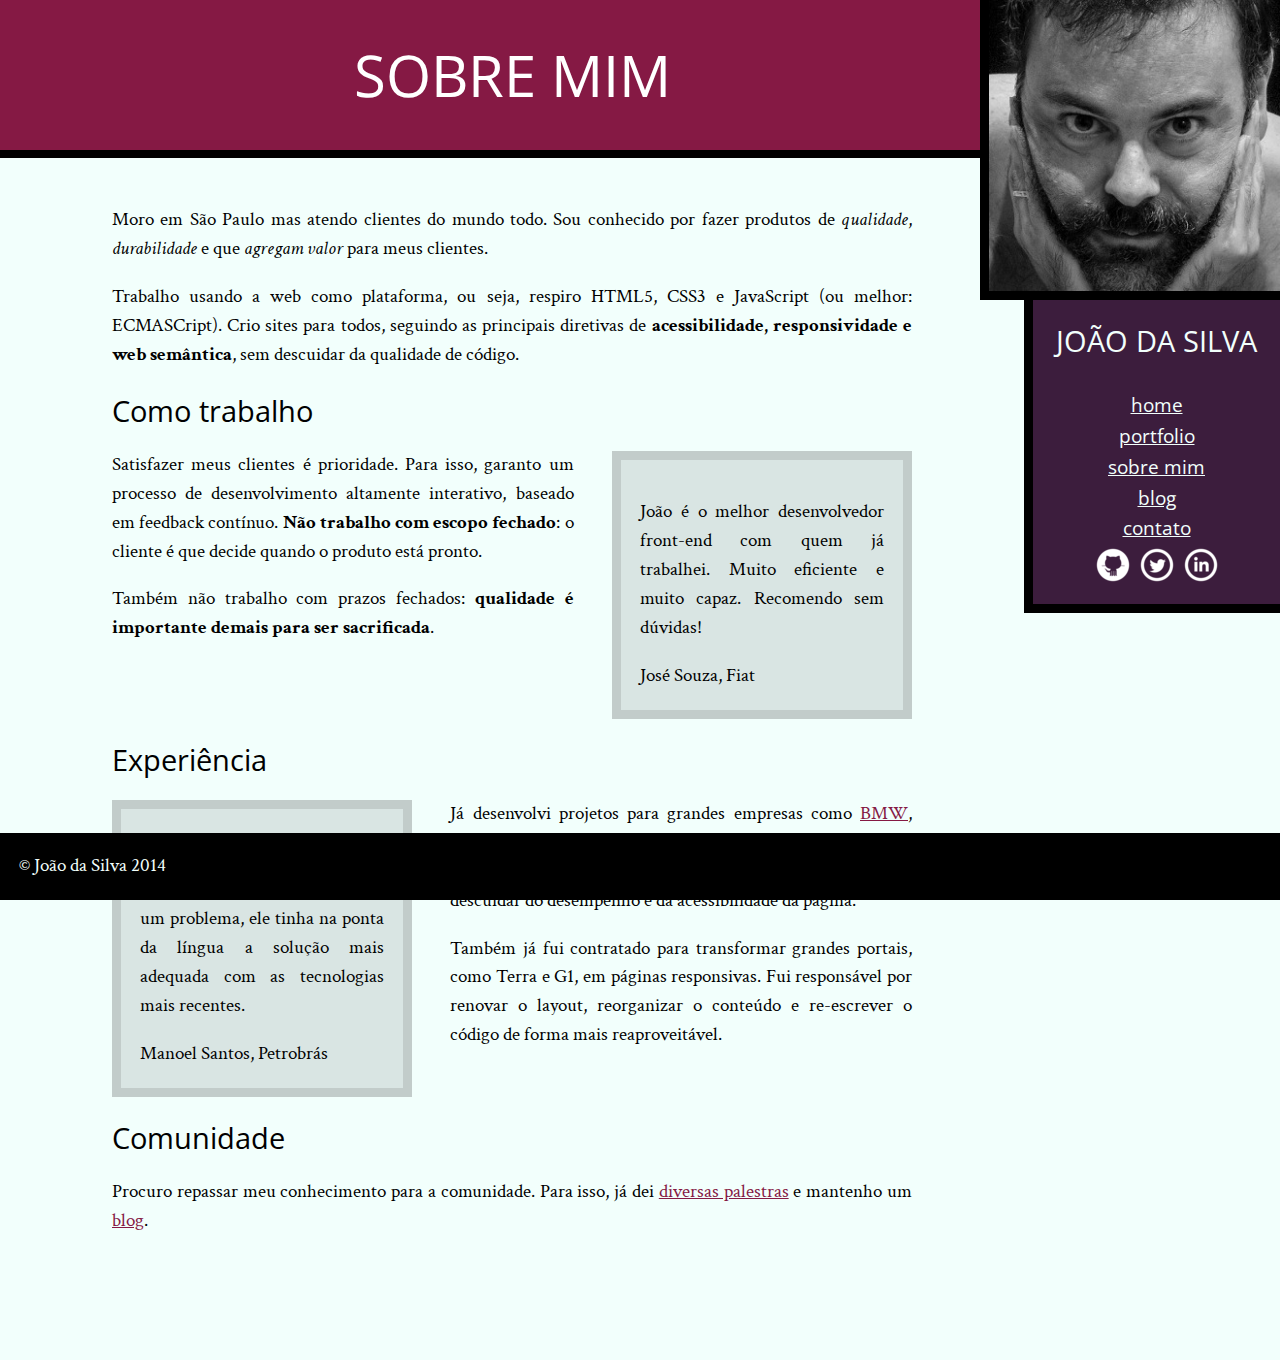
==== commit 1e889252: "Transformações  Cap4 ... substituição do meus arquivos pelos do curso." ====
--- a/curso-html-css/bio.html
+++ b/curso-html-css/bio.html
@@ -1,57 +1,40 @@
 <!DOCTYPE html>
 <html>
-
 <head>
-    <title>Biografia - João da Silva</title>
     <meta charset="utf-8">
-    <link rel="icon" href="img/favicon.png">
+    <title>João da Silva - Biografia</title>
+    <link rel="icon" href="imagens/favicon.png">
     <link rel="stylesheet" href="css/reset.css">
     <link rel="stylesheet" href="css/site.css">
     <link rel="stylesheet" href="css/bio.css">
     <link rel="stylesheet" href="http://fonts.googleapis.com/css?family=Crimson+Text:400,400italic,600">
     <link rel="stylesheet" href="http://fonts.googleapis.com/css?family=Open+Sans+Condensed:700">
 </head>
-
 <body>
     <main>
         <h1 class="titulo-principal">Sobre mim</h1>
-
         <div class="container">
             <p>Moro em São Paulo mas atendo clientes do mundo todo. Sou conhecido por fazer produtos de <em>qualidade</em>, <em>durabilidade</em> e que <em>agregam valor</em> para meus clientes.</p>
-
-            <p>Trabalho usando a web como plataforma, ou seja, respiro HTML5, CSS3 e JavaScript (ou melhor: ECMASCript). Crio sites para todos, seguindo as principais diretivas de acessibilidade, responsividade e web semântica, sem descuidar da qualidade
-                de código.</p>
-
+            <p>Trabalho usando a web como plataforma, ou seja, respiro HTML5, CSS3 e JavaScript (ou melhor: ECMASCript). Crio sites para todos, seguindo as principais diretivas de <strong>acessibilidade, responsividade e web semântica</strong>, sem descuidar da qualidade de código.</p>
             <h2 class="subtitulo-texto">Como trabalho</h2>
-
             <blockquote class="citacao-bio fiat">
                 <p>João é o melhor desenvolvedor front-end com quem já trabalhei. Muito eficiente e muito capaz. Recomendo sem dúvidas!</p>
                 <cite>José Souza, Fiat</cite>
             </blockquote>
-
             <p>Satisfazer meus clientes é prioridade. Para isso, garanto um processo de desenvolvimento altamente interativo, baseado em feedback contínuo. <strong>Não trabalho com escopo fechado</strong>: o cliente é que decide quando o produto está pronto.</p>
-
             <p>Também não trabalho com prazos fechados: <strong>qualidade é importante demais para ser sacrificada</strong>.</p>
-
             <h2 class="subtitulo-texto">Experiência</h2>
-
             <blockquote class="citacao-bio petrobras">
                 <p>João domina as tecnologias como ninguém. Eu apresentava um problema, ele tinha na ponta da língua a solução mais adequada com as tecnologias mais recentes.</p>
                 <cite>Manoel Santos, Petrobrás</cite>
             </blockquote>
-
-            <p>Já desenvolvi projetos para grandes empresas como <a href="http://www.bmw.com">BMW</a>, <a href="http://www.uol.com.br">UOL</a> e <a href="http://www.ibm.com.br">IBM</a>. Neles, o foco principal era entregar uma experiência imersiva e impactante
-                para o usuário final sem descuidar do desempenho e da acessibilidade da página.</p>
-
-            <p>Também já fui contratado para transformar grandes portais, como <a href="http://www.terra.com.br">Terra</a> e <a href="http://www.g1.globo.com">G1</a>, em páginas responsivas. Fui responsável por renovar o layout, reorganizar o conteúdo e
-                re-escrever o código de forma mais reaproveitável.</p>
-
+            <p>Já desenvolvi projetos para grandes empresas como <a href="http://bmw.com">BMW</a>, <a href="http://www.uol.com.br">UOL</a> e <a href="http://www.ibm.com.br">IBM</a>. Neles, o foco principal era entregar uma experiência imersiva e impactante para o usuário final sem descuidar do desempenho e da acessibilidade da página.</p>
+            <p>Também já fui contratado para transformar grandes portais, como Terra e G1, em páginas responsivas. Fui responsável por renovar o layout, reorganizar o conteúdo e re-escrever o código de forma mais reaproveitável.</p>
             <h2 class="subtitulo-texto">Comunidade</h2>
-
             <p>Procuro repassar meu conhecimento para a comunidade. Para isso, já dei <a href="portfolio.html">diversas palestras</a> e mantenho um <a href="blog.html">blog</a>.</p>
         </div>
     </main>
-    <img src="img/eu.jpg" alt="Foto de João da Silva" class="minha-foto">
+    <img src="imagens/eu.jpg" alt="Minha foto" class="minha-foto">
     <aside class="navegacao-site">
         <h1>João da Silva</h1>
         <nav>
@@ -65,19 +48,19 @@
         </nav>
         <ul class="icones-redes-sociais">
             <li>
-                <a class="github" href="https://github.com/joaodasilva">
-						Github
-					</a>
+                <a href="https://github.com/joaodasilva" class="github">
+                    Github
+                </a>
             </li>
             <li>
-                <a class="twitter" href="https://twitter.com/joaodasilva">
-						Twitter
-					</a>
+                <a href="https://twitter.com/joaodasilva" class="twitter">
+                    Twitter
+                </a>
             </li>
             <li>
-                <a class="linkedin" href="https://br.linkedin.com/pub/joão-da-silva/32/4/508">
-						LinkedIn
-					</a>
+                <a href="https://br.linkedin.com/pub/joão-da-silva/32/4/508" class="linkedin">
+                    LinkedIn
+                </a>
             </li>
         </ul>
     </aside>
@@ -85,5 +68,4 @@
         &copy; João da Silva 2014
     </footer>
 </body>
-
-</html>+</html>
--- a/curso-html-css/css/site.css
+++ b/curso-html-css/css/site.css
@@ -6,85 +6,85 @@
 }
 
 h1,
-h2 {
+h2,
+.subtitulo-principal {
     font-family: "Open Sans Condensed", "Arial", sans-serif;
+}
+
+h1 {
+    text-transform: uppercase;
+    font-size: 3em;
 }
 
 .titulo-principal {
     text-align: center;
     background-color: #851944;
     color: #FFF;
-    padding: 25px;
-    border-bottom: 10px solid black;
-    font-size: 60px;
-    text-transform: uppercase;
+    padding: 2rem;
+    border-bottom: .5rem solid #000;
 }
 
-p {
+.subtitulo-texto {
+    font-size: 1.5em;
+    clear: both;
+}
+
+main a {
+    color: #851944;
+}
+
+main p {
     text-align: justify;
-    margin: 20px 0;
+    margin: 1em 0;
 }
 
 .navegacao-site {
     text-align: center;
     background-color: #3C1D3D;
     color: #F2FFFC;
+    padding: 1em;
+}
+
+.navegacao-site a {
+    color: inherit;
+    font-family: "Open Sans Condensed", "Arial", sans-serif;
+    text-transform: lowercase;
+}
+
+.navegacao-site h1 {
+    font-size: 1.5em;
+    margin-bottom: 1em;
 }
 
 .rodape-pagina {
     background-color: #000;
     color: #F2FFFC;
+    padding: 1em;
     clear: both;
     position: fixed;
     bottom: 0;
     left: 0;
     width: 100%;
-}
-
-main a {
-    color: #851944;
-}
-
-.navegacao-site a {
-    color: inherit;
-    font-family: "Open Sans Condensed", sans-serif;
-}
-
-.navegacao-site,
-.rodape-pagina {
-    padding: 20px;
+    box-sizing: border-box;
 }
 
 .container {
-    width: 720px;
-    margin: auto;
-    padding: 30px 0;
+    width: 80ch;
+    margin-left: auto;
+    margin-right: auto;
+    padding: 1.5em 0;
 }
 
 strong {
     font-weight: bold;
 }
 
-.navegacao-site h1 {
-    font-size: 30px;
-    margin-bottom: 25px;
-}
-
 em {
     font-style: italic;
 }
 
-.subtitulo-texto {
-    font-size: 30px;
-    clear: both;
-}
-
 .icones-redes-sociais li {
     display: inline-block;
-}
-
-nav a {
-    text-transform: lowercase;
 }
 
 .icones-redes-sociais a {
@@ -95,39 +95,40 @@
 }
 
 .github {
-    background-image: url(../img/github.png);
+    background-image: url(../imagens/github.png);
 }
 
 .twitter {
-    background-image: url(../img/twitter.png);
+    background-image: url(../imagens/twitter.png);
 }
 
 .linkedin {
-    background-image: url(../img/linkedin.png);
+    background-image: url(../imagens/linkedin.png);
 }
 
 main {
+    width: 80%;
     float: left;
-    width: 85%;
-    padding-bottom: 80px;
+    padding-bottom: 4em;
 }
 
 .minha-foto,
 .navegacao-site {
+    border-left: .5em solid black;
+    border-bottom: .5em solid black;
+    box-sizing: border-box;
+}
+
+.navegacao-site {
+    width: 20%;
     float: right;
-    box-sizing: border-box;
-    border-left: 10px solid black;
-    border-bottom: 10px solid black;
+    position: relative;
+    top: 300px;
 }
 
 .minha-foto {
     position: absolute;
     top: 0;
     right: 0;
+    height: 300px;
 }
-
-.navegacao-site {
-    width: 15%;
-    position: relative;
-    top: 309px;
-}--- a/curso-html-css/css/bio.css
+++ b/curso-html-css/css/bio.css
@@ -1,21 +1,18 @@
 .citacao-bio {
     background-color: #D9E5E3;
-    border: 10px solid #C2CCCA;
-    width: 250px;
+    border: .5em solid #C2CCCA;
+    padding: 1em;
+    margin: 1em 2em;
+    width: 30ch;
     box-sizing: border-box;
-    margin: 20px 40px;
-    padding: 20px;
+}
+
+.petrobras {
+    float: left;
+    margin-left: 0;
 }
 
 .fiat {
     float: right;
+    margin-right: 0;
 }
-
-.petrobras {
-    float: left;
-}
-
-cite {
-    font-style: italic;
-    float: right;
-}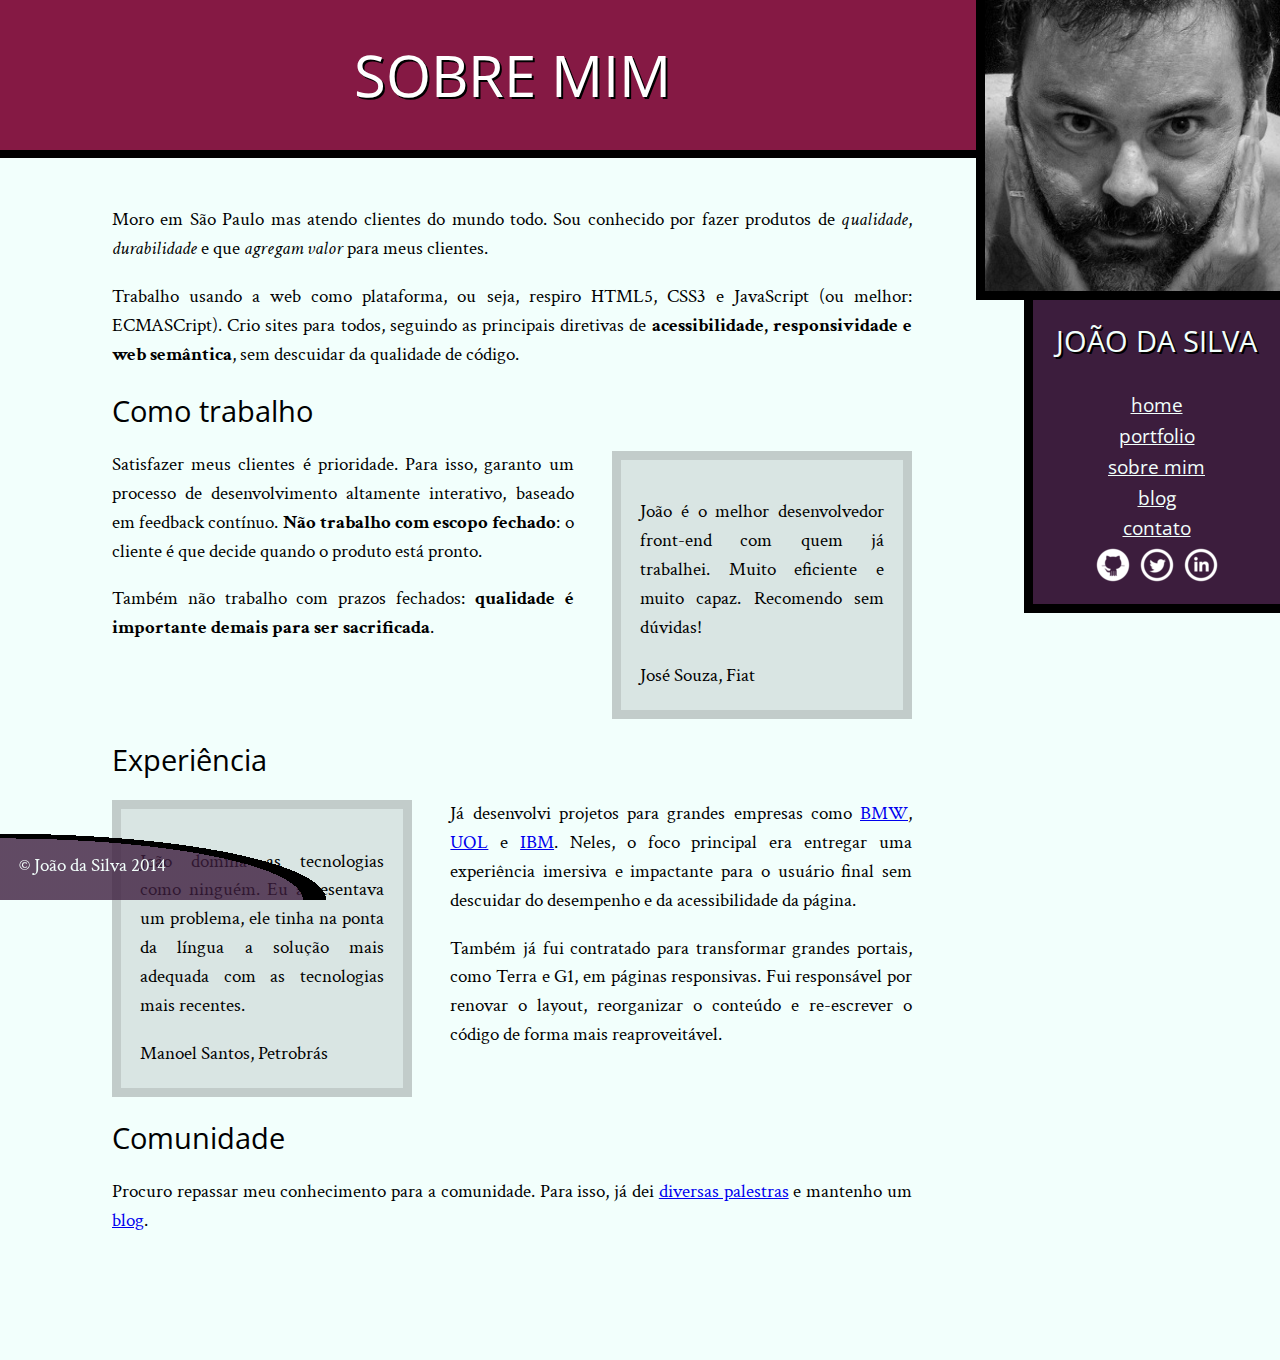
==== commit dd27d942: "Rotacionando as citações quando focus. transform" ====
--- a/curso-html-css/bio.html
+++ b/curso-html-css/bio.html
@@ -1,5 +1,6 @@
 <!DOCTYPE html>
 <html>
+
 <head>
     <meta charset="utf-8">
     <title>João da Silva - Biografia</title>
@@ -10,25 +11,28 @@
     <link rel="stylesheet" href="http://fonts.googleapis.com/css?family=Crimson+Text:400,400italic,600">
     <link rel="stylesheet" href="http://fonts.googleapis.com/css?family=Open+Sans+Condensed:700">
 </head>
+
 <body>
     <main>
         <h1 class="titulo-principal">Sobre mim</h1>
         <div class="container">
             <p>Moro em São Paulo mas atendo clientes do mundo todo. Sou conhecido por fazer produtos de <em>qualidade</em>, <em>durabilidade</em> e que <em>agregam valor</em> para meus clientes.</p>
-            <p>Trabalho usando a web como plataforma, ou seja, respiro HTML5, CSS3 e JavaScript (ou melhor: ECMASCript). Crio sites para todos, seguindo as principais diretivas de <strong>acessibilidade, responsividade e web semântica</strong>, sem descuidar da qualidade de código.</p>
+            <p>Trabalho usando a web como plataforma, ou seja, respiro HTML5, CSS3 e JavaScript (ou melhor: ECMASCript). Crio sites para todos, seguindo as principais diretivas de <strong>acessibilidade, responsividade e web semântica</strong>, sem descuidar
+                da qualidade de código.</p>
             <h2 class="subtitulo-texto">Como trabalho</h2>
-            <blockquote class="citacao-bio fiat">
+            <blockquote class="citacao-bio fiat" tabindex="1">
                 <p>João é o melhor desenvolvedor front-end com quem já trabalhei. Muito eficiente e muito capaz. Recomendo sem dúvidas!</p>
                 <cite>José Souza, Fiat</cite>
             </blockquote>
             <p>Satisfazer meus clientes é prioridade. Para isso, garanto um processo de desenvolvimento altamente interativo, baseado em feedback contínuo. <strong>Não trabalho com escopo fechado</strong>: o cliente é que decide quando o produto está pronto.</p>
             <p>Também não trabalho com prazos fechados: <strong>qualidade é importante demais para ser sacrificada</strong>.</p>
             <h2 class="subtitulo-texto">Experiência</h2>
-            <blockquote class="citacao-bio petrobras">
+            <blockquote class="citacao-bio petrobras" tabindex="2">
                 <p>João domina as tecnologias como ninguém. Eu apresentava um problema, ele tinha na ponta da língua a solução mais adequada com as tecnologias mais recentes.</p>
                 <cite>Manoel Santos, Petrobrás</cite>
             </blockquote>
-            <p>Já desenvolvi projetos para grandes empresas como <a href="http://bmw.com">BMW</a>, <a href="http://www.uol.com.br">UOL</a> e <a href="http://www.ibm.com.br">IBM</a>. Neles, o foco principal era entregar uma experiência imersiva e impactante para o usuário final sem descuidar do desempenho e da acessibilidade da página.</p>
+            <p>Já desenvolvi projetos para grandes empresas como <a href="http://bmw.com">BMW</a>, <a href="http://www.uol.com.br">UOL</a> e <a href="http://www.ibm.com.br">IBM</a>. Neles, o foco principal era entregar uma experiência imersiva e impactante
+                para o usuário final sem descuidar do desempenho e da acessibilidade da página.</p>
             <p>Também já fui contratado para transformar grandes portais, como Terra e G1, em páginas responsivas. Fui responsável por renovar o layout, reorganizar o conteúdo e re-escrever o código de forma mais reaproveitável.</p>
             <h2 class="subtitulo-texto">Comunidade</h2>
             <p>Procuro repassar meu conhecimento para a comunidade. Para isso, já dei <a href="portfolio.html">diversas palestras</a> e mantenho um <a href="blog.html">blog</a>.</p>
@@ -68,4 +72,5 @@
         &copy; João da Silva 2014
     </footer>
 </body>
-</html>
+
+</html>--- a/curso-html-css/css/site.css
+++ b/curso-html-css/css/site.css
@@ -14,6 +14,7 @@
 h1 {
     text-transform: uppercase;
     font-size: 3em;
+    text-shadow: 2px 2px #000;
 }
 
 .titulo-principal {
@@ -29,8 +30,11 @@
     clear: both;
 }
 
-main a {
-    color: #851944;
+main a:hover,
+main a:focus,
+footer a:hover,
+footer a:focus {
+    color: red;
 }
 
 main p {
@@ -45,6 +49,11 @@
     padding: 1em;
 }
 
+.navegacao-site a:hover,
+.navegacao-site a:focus {
+    text-shadow: 0 0 2px pink;
+}
+
 .navegacao-site a {
     color: inherit;
     font-family: "Open Sans Condensed", "Arial", sans-serif;
@@ -57,7 +66,6 @@
 }
 
 .rodape-pagina {
-    background-color: #000;
     color: #F2FFFC;
     padding: 1em;
     clear: both;
@@ -65,7 +73,9 @@
     bottom: 0;
     left: 0;
     width: 100%;
-    box-sizing: border-box;
+    background-image: radial-gradient(ellipse at left bottom, rgba(60, 29, 61, 0.8), rgba(60, 29, 61, 0.8) 65%, black 65%, black 70%, transparent 70%, transparent);
+    background-size: 25% 100%;
+    background-repeat: no-repeat;
 }
 
 .container {
@@ -130,5 +140,6 @@
     position: absolute;
     top: 0;
     right: 0;
-    height: 300px;
-}
+    height: 15.65em;
+    width: 15.82em;
+}--- a/curso-html-css/css/bio.css
+++ b/curso-html-css/css/bio.css
@@ -7,12 +7,26 @@
     box-sizing: border-box;
 }
 
-.petrobras {
+.citacao-bio:hover {
+    box-shadow: 0 0 0 99999px rgba(0, 0, 0, .8);
+}
+
+.citacao-bio:nth-of-type(even) {
     float: left;
     margin-left: 0;
 }
 
-.fiat {
+.citacao-bio:nth-of-type(odd) {
     float: right;
     margin-right: 0;
 }
+
+.citacao-bio:nth-of-type(odd):hover,
+.citacao-bio:nth-of-type(odd):focus {
+    transform: scale(1.2) rotate(5deg);
+}
+
+.citacao-bio:nth-of-type(even):hover,
+.citacao-bio:nth-of-type(even):focus {
+    transform: scale(1.2) rotate(-5deg);
+}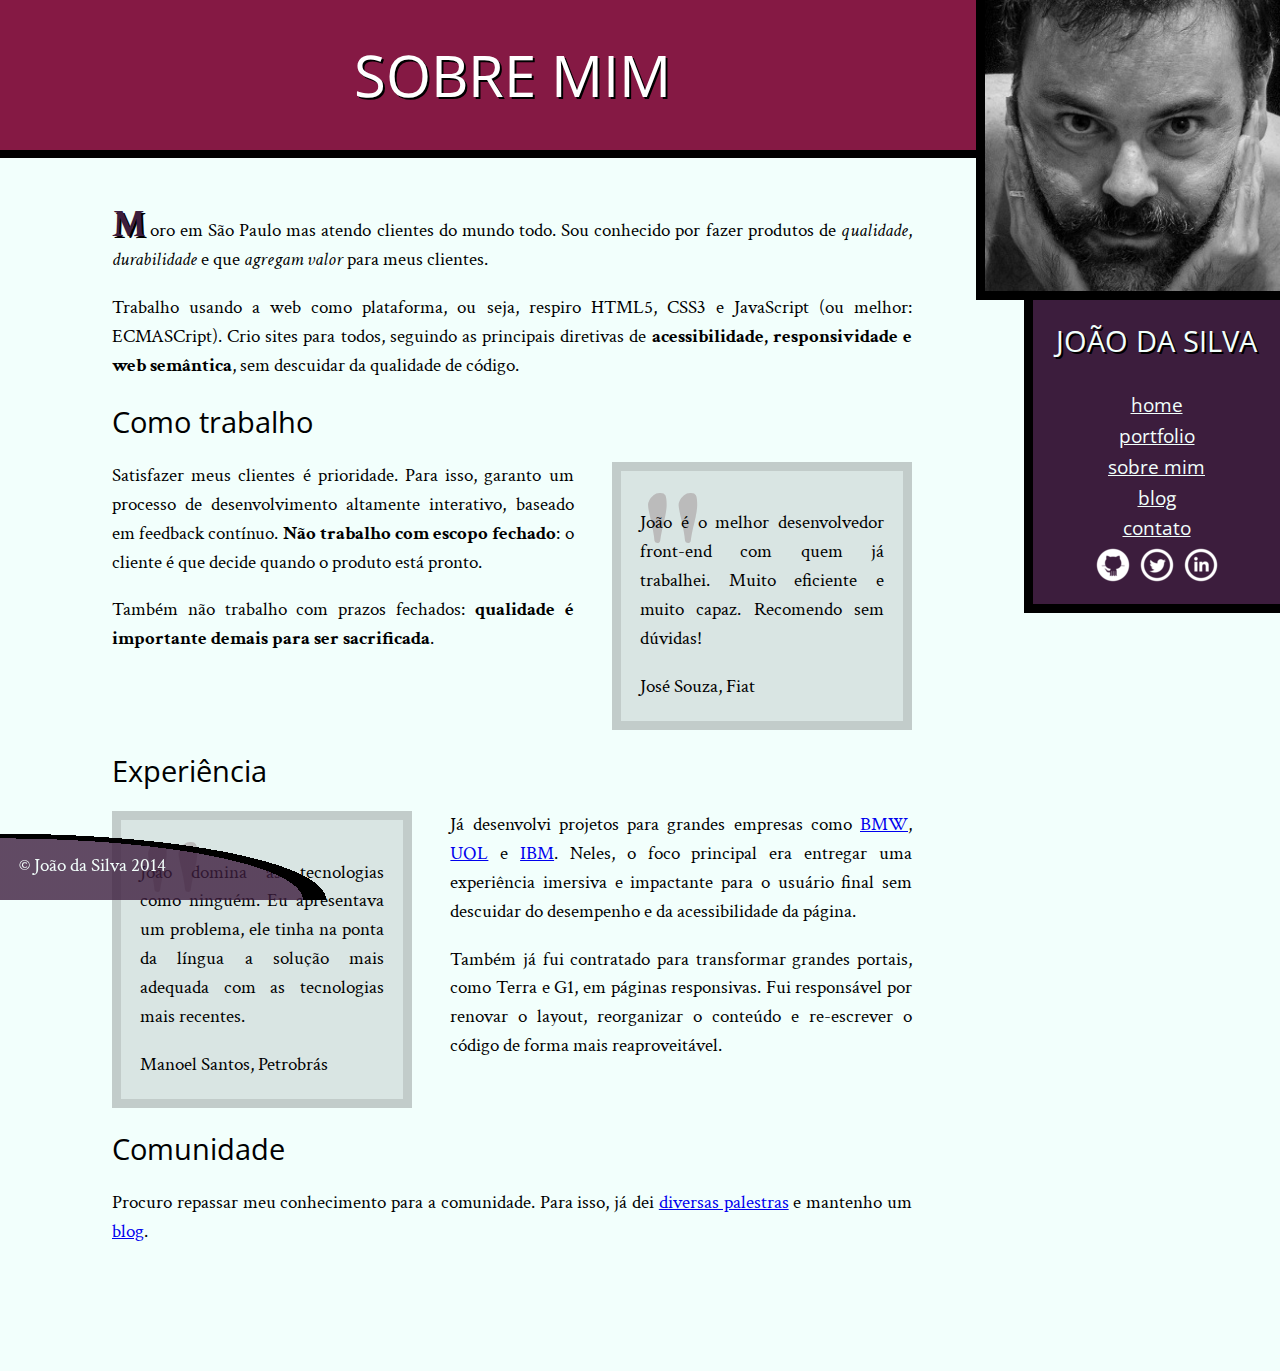
==== commit 4274c1d7: "Pseudoelemento. data-...." ====
--- a/curso-html-css/bio.html
+++ b/curso-html-css/bio.html
@@ -52,17 +52,17 @@
         </nav>
         <ul class="icones-redes-sociais">
             <li>
-                <a href="https://github.com/joaodasilva" class="github">
+                <a href="https://github.com/joaodasilva" class="github" data-tooltip="Veja meus projetos opensource">
                     Github
                 </a>
             </li>
             <li>
-                <a href="https://twitter.com/joaodasilva" class="twitter">
+                <a href="https://twitter.com/joaodasilva" class="twitter" data-tooltip="Siga-me no Twitter"> 
                     Twitter
                 </a>
             </li>
             <li>
-                <a href="https://br.linkedin.com/pub/joão-da-silva/32/4/508" class="linkedin">
+                <a href="https://br.linkedin.com/pub/joão-da-silva/32/4/508" class="linkedin" data-tooltip="Veja meu currículo">
                     LinkedIn
                 </a>
             </li>
--- a/curso-html-css/css/site.css
+++ b/curso-html-css/css/site.css
@@ -102,6 +102,31 @@
     height: 40px;
     display: block;
     text-indent: -99999px;
+    position: relative;
+}
+
+.icones-redes-sociais a:hover::after,
+.icones-redes-sociais a:focus::after {
+    content: attr(data-tooltip);
+    position: absolute;
+    top: 100%;
+    right: 0;
+    text-indent: 0;
+    width: 300%;
+    background: black;
+    font-size: .75em;
+}
+
+.icones-redes-sociais a:hover::before,
+.icones-redes-sociais a:focus::before {
+    content: ' ';
+    width: 1em;
+    height: 1em;
+    background-color: black;
+    position: absolute;
+    bottom: 0;
+    left: 0;
+    transform: translateY(.5em) rotate(45deg);
 }
 
 .github {
--- a/curso-html-css/css/bio.css
+++ b/curso-html-css/css/bio.css
@@ -5,6 +5,7 @@
     margin: 1em 2em;
     width: 30ch;
     box-sizing: border-box;
+    position: relative;
 }
 
 .citacao-bio:hover {
@@ -16,6 +17,12 @@
     margin-left: 0;
 }
 
+.citacao-bio:nth-of-type(even):hover,
+.citacao-bio:nth-of-type(even):focus {
+    transform: scale(1.2) rotate(-5deg);
+    z-index: 1;
+}
+
 .citacao-bio:nth-of-type(odd) {
     float: right;
     margin-right: 0;
@@ -24,9 +31,26 @@
 .citacao-bio:nth-of-type(odd):hover,
 .citacao-bio:nth-of-type(odd):focus {
     transform: scale(1.2) rotate(5deg);
+    z-index: 2;
 }
 
-.citacao-bio:nth-of-type(even):hover,
-.citacao-bio:nth-of-type(even):focus {
-    transform: scale(1.2) rotate(-5deg);
+.container:first-of-type>p:first-child:first-letter {
+    font-size: 2em;
+    font-weight: bold;
+    color: #3C1D3D;
+    text-shadow: .04em .04em #000;
+    margin-right: .2ch;
+    line-height: 1;
+}
+
+.citacao-bio::before {
+    content: '"';
+    position: absolute;
+    font-size: 10em;
+    color: #BBB;
+    line-height: .8;
+}
+
+.citacao-bio>p {
+    position: relative;
 }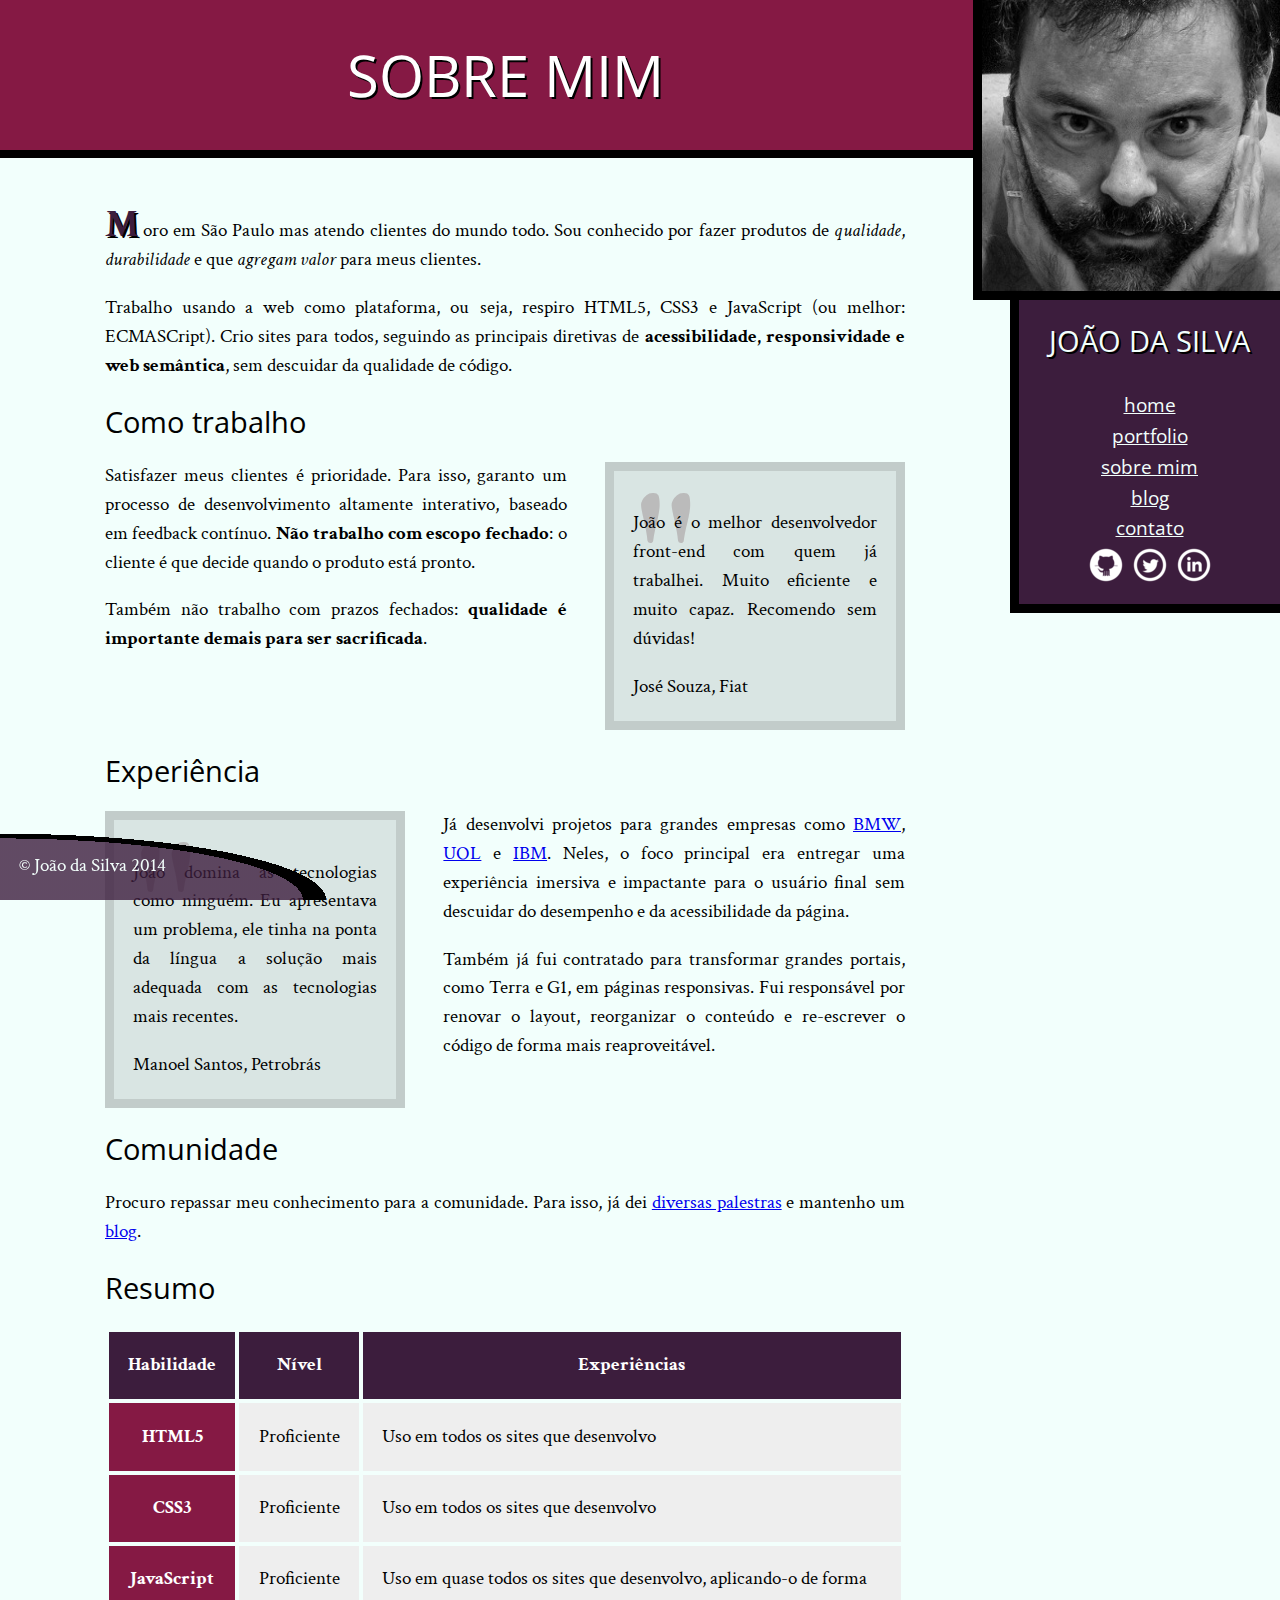
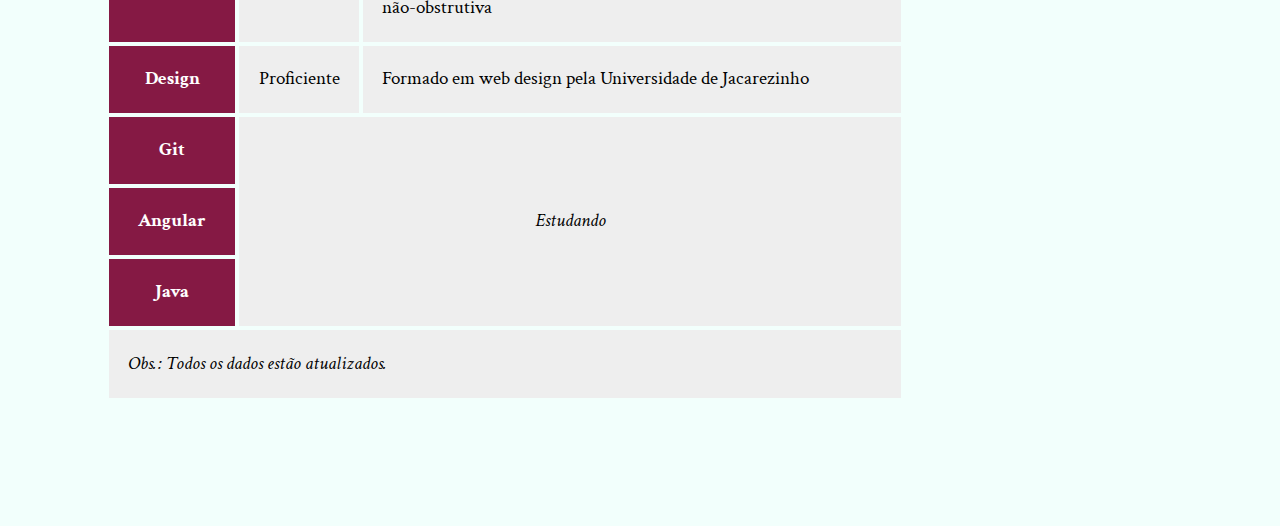
==== commit 0dc7fb67: "Tabelas semânticas" ====
--- a/curso-html-css/bio.html
+++ b/curso-html-css/bio.html
@@ -36,6 +36,53 @@
             <p>Também já fui contratado para transformar grandes portais, como Terra e G1, em páginas responsivas. Fui responsável por renovar o layout, reorganizar o conteúdo e re-escrever o código de forma mais reaproveitável.</p>
             <h2 class="subtitulo-texto">Comunidade</h2>
             <p>Procuro repassar meu conhecimento para a comunidade. Para isso, já dei <a href="portfolio.html">diversas palestras</a> e mantenho um <a href="blog.html">blog</a>.</p>
+            <h2 class="subtitulo-texto">Resumo</h2>
+            <table class="habilidades">
+                <thead>
+                    <tr>
+                        <th>Habilidade</th>
+                        <th>Nível</th>
+                        <th>Experiências</th>
+                    </tr>
+                </thead>
+                <tbody>
+                    <tr>
+                        <th>HTML5</th>
+                        <td>Proficiente</td>
+                        <td>Uso em todos os sites que desenvolvo</td>
+                    </tr>
+                    <tr>
+                        <th>CSS3</th>
+                        <td>Proficiente</td>
+                        <td>Uso em todos os sites que desenvolvo</td>
+                    </tr>
+                    <tr>
+                        <th>JavaScript</th>
+                        <td>Proficiente</td>
+                        <td>Uso em quase todos os sites que desenvolvo, aplicando-o de forma não-obstrutiva</td>
+                    </tr>
+                    <tr>
+                        <th>Design</th>
+                        <td>Proficiente</td>
+                        <td>Formado em web design pela Universidade de Jacarezinho</td>
+                    </tr>
+                    <tr>
+                        <th>Git</th>
+                        <td colspan="2" rowspan="3">Estudando</td>
+                    </tr>
+                    <tr>
+                        <th>Angular</th>
+                    </tr>
+                    <tr>
+                        <th>Java</th>
+                    </tr>
+                </tbody>
+                <tfoot class="rodape-da-tabela">
+                    <tr>
+                        <td colspan="3">Obs.: Todos os dados estão atualizados.</td>
+                    </tr>
+                </tfoot>
+            </table>
         </div>
     </main>
     <img src="imagens/eu.jpg" alt="Minha foto" class="minha-foto">
--- a/curso-html-css/css/site.css
+++ b/curso-html-css/css/site.css
@@ -142,7 +142,7 @@
 }
 
 main {
-    width: 80%;
+    width: calc(100% - 0.9*300px);
     float: left;
     padding-bottom: 4em;
 }
@@ -155,7 +155,7 @@
 }
 
 .navegacao-site {
-    width: 20%;
+    width: calc(0.9 * 300px);
     float: right;
     position: relative;
     top: 300px;
@@ -166,5 +166,5 @@
     top: 0;
     right: 0;
     height: 15.65em;
-    width: 15.82em;
+    width: 16em;
 }--- a/curso-html-css/css/bio.css
+++ b/curso-html-css/css/bio.css
@@ -53,4 +53,44 @@
 
 .citacao-bio>p {
     position: relative;
+}
+
+.habilidades th {
+    background-color: #851944;
+    color: white;
+    font-weight: bold;
+}
+
+.habilidades thead th {
+    /* não precisamos colocar font-weight e color
+       pois já fizemos isso para todos os th */
+    background-color: #3C1D3D;
+}
+
+.habilidades td {
+    background-color: #eee;
+}
+
+.habilidades th,
+.habilidades td {
+    padding: 1em;
+}
+
+.habilidades {
+    border-collapse: separate;
+    border-spacing: .25em;
+}
+
+.habilidades {
+    margin: 1em 0;
+}
+
+.habilidades [rowspan] {
+    vertical-align: middle;
+    text-align: center;
+    font-style: italic;
+}
+
+.rodape-da-tabela {
+    font-style: italic;
 }